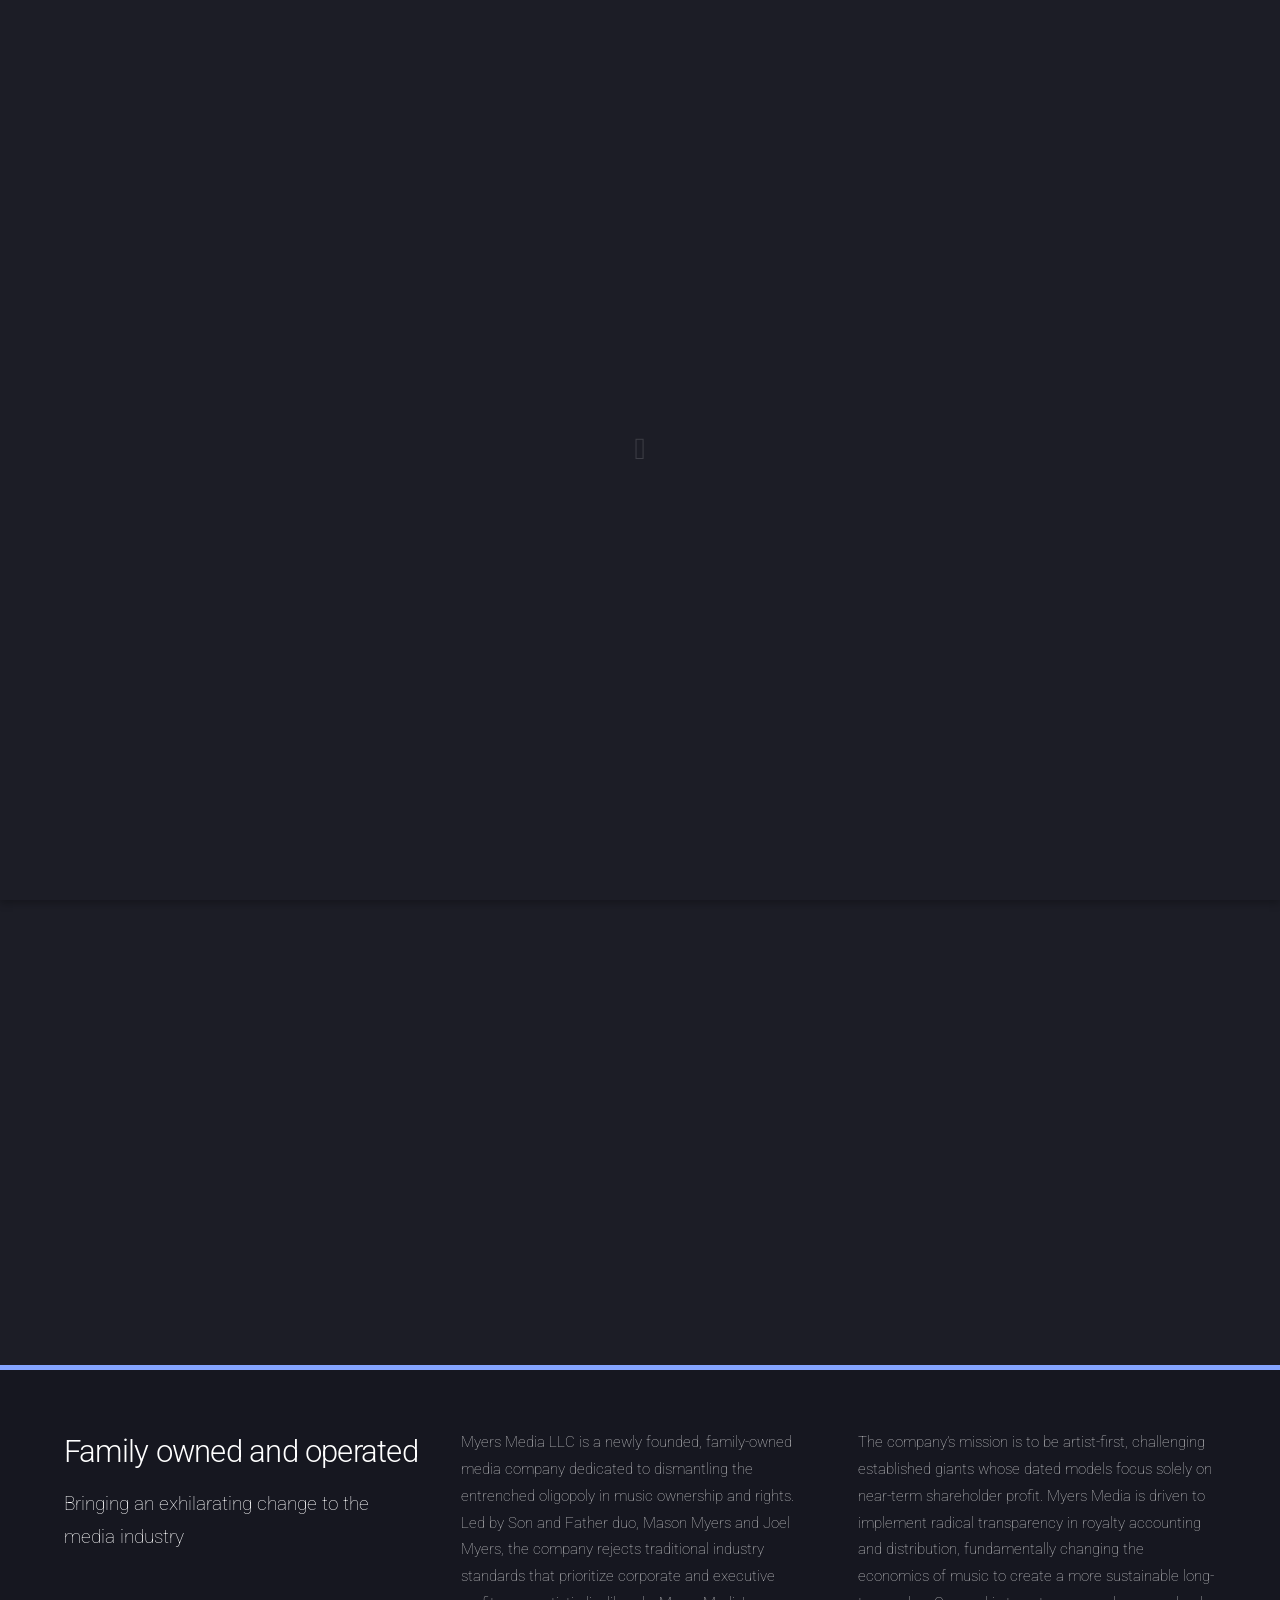
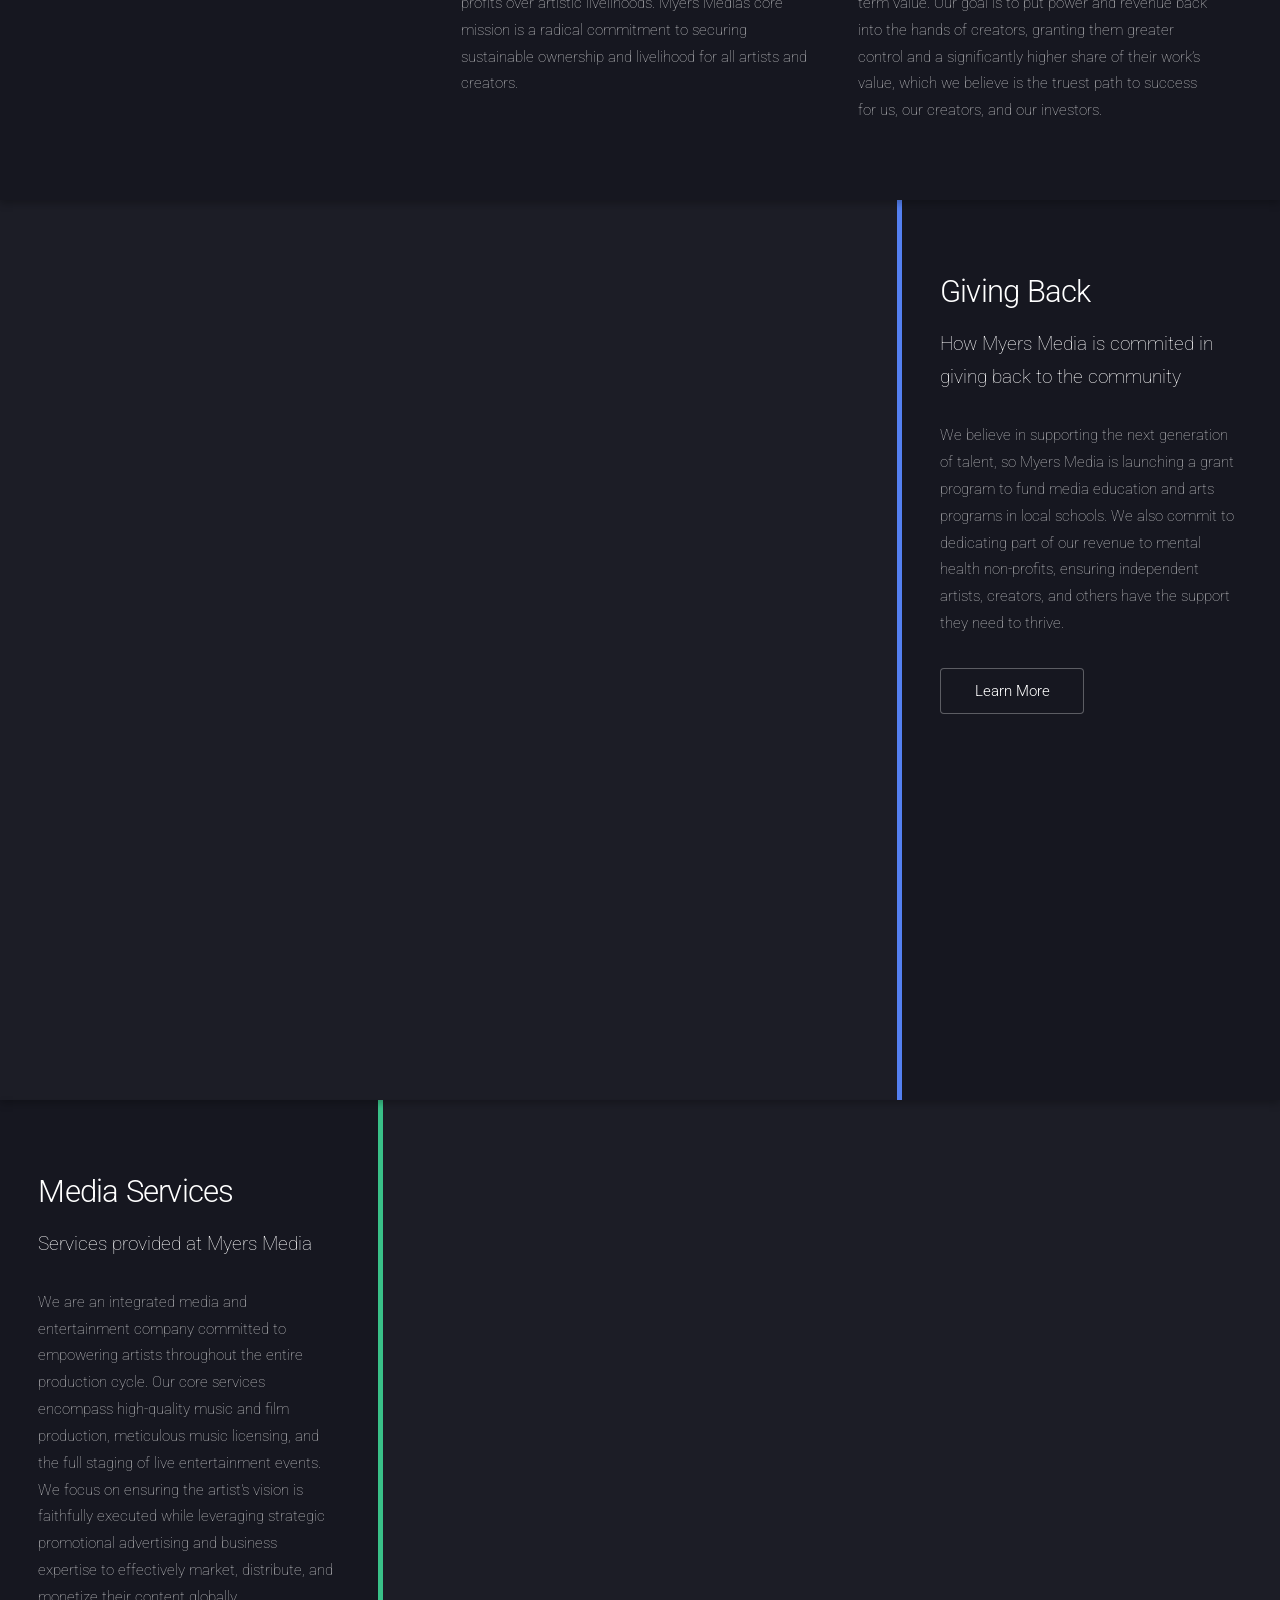
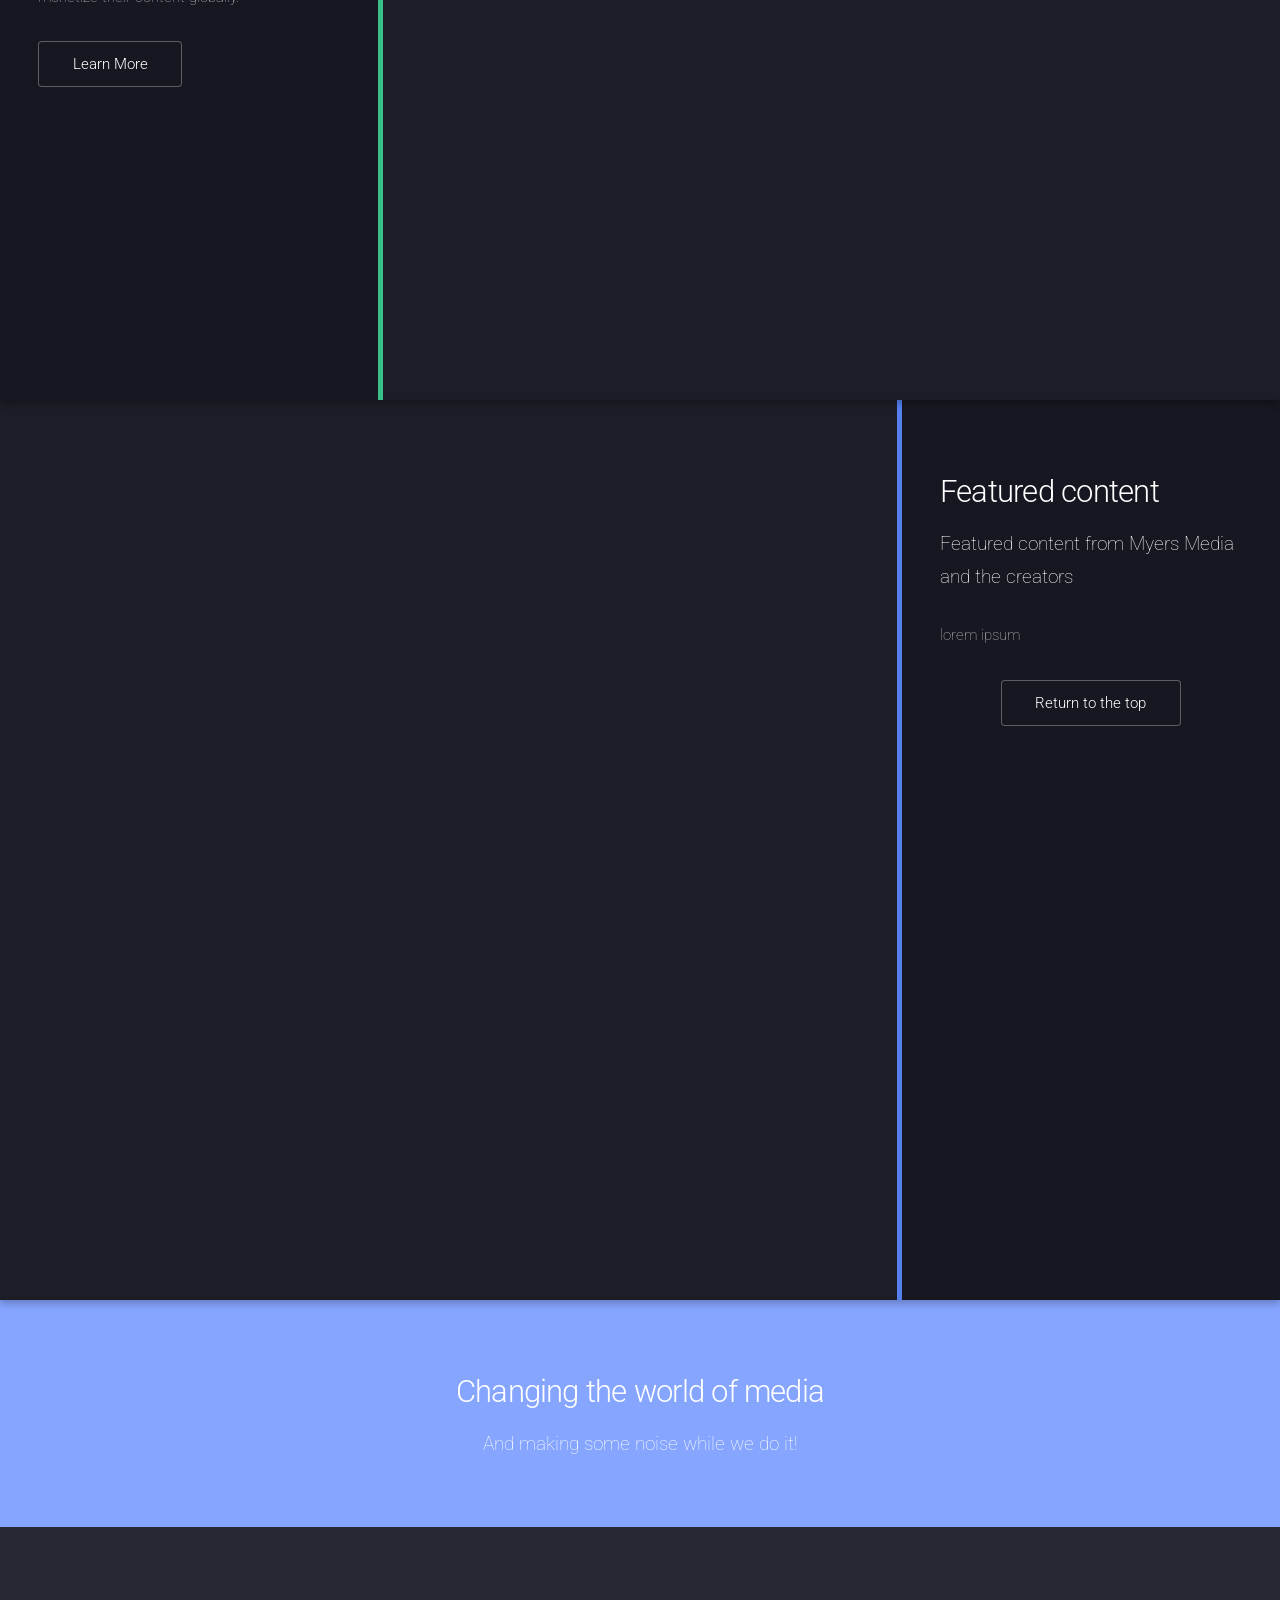
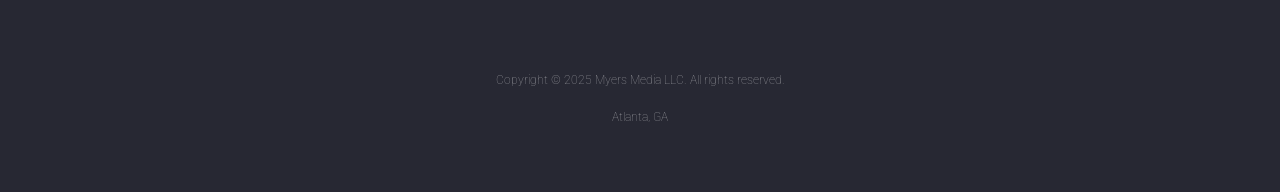
==== index.html @ 00cdf70d "Update index.html" ====
<!DOCTYPE HTML>
<html>
	<head>
		<title>Myers Media &trade;</title>
		<meta charset="utf-8" />
		<meta name="viewport" content="width=device-width, initial-scale=1, user-scalable=no" />
		<link rel="stylesheet" href="assets/css/main.css" />
		<noscript><link rel="stylesheet" href="assets/css/noscript.css" /></noscript>
	</head>
	<body class="is-preload landing">
		<div id="page-wrapper">

			<!-- Header -->
				<header id="header">
					<h1 id="logo"><a href="index.html">Myers Media LLC</a></h1>
					<nav id="nav">
						<ul>
							<li><a href="index.html">Home</a></li>
							<li>
								<a href="#">About</a>
								<ul>
									<li><a href="leadership.html">Leadership</a></li>
									<li><a href="giving-back.html">Giving Back</a></li>
								</ul>
							</li>
							<li><a href="services.html">Services</a></li>
							<li><a href="contact.html" class="button primary">Contact</a></li>
						</ul>
					</nav>
				</header>

			<!-- Banner -->
				<section id="banner">
					<div class="content">
						<header>
							<h2>Changing the world of media</h2>
							<p>And making some noise while we do it!</p>
						</header>
						<span class="image"><img src="images/pic01.jpg" alt="" /></span>
					</div>
					<a href="#one" class="goto-next scrolly">Next</a>
				</section>

			<!-- One -->
				<section id="one" class="spotlight style1 bottom">
					<span class="image fit main"><img src="images/pic02.jpg" alt="" /></span>
					<div class="content">
						<div class="container">
							<div class="row">
								<div class="col-4 col-12-medium">
									<header>
										<h2>Family owned and operated</h2>
										<p>Bringing an exhilarating change to the media industry</p>
									</header>
								</div>
								<div class="col-4 col-12-medium">
									<p>Myers Media LLC is a newly founded, family-owned media 
									company dedicated to dismantling the entrenched oligopoly 
									in music ownership and rights. Led by Son and Father duo, 
									Mason Myers and Joel Myers, the company rejects traditional 
									industry standards that prioritize corporate and executive 
									profits over artistic livelihoods. Myers Media's core mission 
									is a radical commitment to securing sustainable ownership and 
									livelihood for all artists and creators.</p>
								</div>
								<div class="col-4 col-12-medium">
									<p>The company’s mission is to be artist-first, challenging 
									established giants whose dated models focus solely on near-term 
									shareholder profit. Myers Media is driven to implement radical 
									transparency in royalty accounting and distribution, fundamentally 
									changing the economics of music to create a more sustainable long-term 
									value. Our goal is to put power and revenue back into the hands of 
									creators, granting them greater control and a significantly higher 
									share of their work’s value, which we believe is the truest path to 
									success for us, our creators, and our investors.</p>
								</div>
							</div>
						</div>
					</div>
					<a href="#two" class="goto-next scrolly">Next</a>
				</section>

			<!-- Two -->
				<section id="two" class="spotlight style2 right">
					<span class="image fit main"><img src="images/pic03.jpg" alt="" /></span>
					<div class="content">
						<header>
							<h2>Giving Back</h2>
							<p>How Myers Media is commited in giving back to the community</p>
						</header>
						<p>We believe in supporting the next generation of talent, so Myers Media is launching a grant program to fund media education and arts programs in local schools. We also commit to dedicating part of our revenue to mental health non-profits, ensuring independent artists, creators, and others have the support they need to thrive.</p>
						<ul class="actions">
							<li><a href="#" class="button">Learn More</a></li>
						</ul>
					</div>
					<a href="#three" class="goto-next scrolly">Next</a>
				</section>

			<!-- Three -->
				<section id="three" class="spotlight style3 left">
					<span class="image fit main bottom"><img src="images/pic04.jpg" alt="" /></span>
					<div class="content">
						<header>
							<h2>Media Services</h2>
							<p>Services provided at Myers Media</p>
						</header>
						<p>We are an integrated media and entertainment company committed to empowering artists throughout the entire production cycle. Our core services encompass high-quality music and film production, meticulous music licensing, and the full staging of live entertainment events. We focus on ensuring the artist's vision is faithfully executed while leveraging strategic promotional advertising and business expertise to effectively market, distribute, and monetize their content globally.</p>
						<ul class="actions">
							<li><a href="#" class="button">Learn More</a></li>
						</ul>
					</div>
					<a href="#four" class="goto-next scrolly">Next</a>
				</section>

			<!-- Four -->
				<section id="four" class="spotlight style2 right">
					<span class="image fit main"><img src="images/pic03.jpg" alt="" /></span>
					<div class="content">
						<header>
							<h2>Featured content</h2>
							<p>Featured content from Myers Media and the creators</p>
						</header>
						<p>lorem ipsum</p>
						<ul class="actions special">
							<li><a href="#" class="button">Return to the top</a></li>
						</ul>
					</div>
				</section>
			
			<!-- Five -->
				<section id="five" class="wrapper style2 special fade">
					<div class="container">
						<header>
							<h2>Changing the world of media</h2>
							<p>And making some noise while we do it!</p>
						</header>
					</div>
				</section>

			<!-- Footer -->
				<footer id="footer">
					<ul class="icons">
						<li><a href="#" class="icon brands alt fa-twitter"><span class="label">Twitter</span></a></li>
						<li><a href="#" class="icon brands alt fa-facebook-f"><span class="label">Facebook</span></a></li>
						<li><a href="#" class="icon brands alt fa-linkedin-in"><span class="label">LinkedIn</span></a></li>
						<li><a href="#" class="icon brands alt fa-instagram"><span class="label">Instagram</span></a></li>
					</ul>
					<ul class="copyright">
						<li>Copyright &copy; 2025 Myers Media LLC. All rights reserved.</li>
					</ul>
					<ul class="copyright">
						<li>Atlanta, GA</a></li>
					</ul>
				</footer>

		</div>

		<!-- Scripts -->
			<script src="assets/js/jquery.min.js"></script>
			<script src="assets/js/jquery.scrolly.min.js"></script>
			<script src="assets/js/jquery.dropotron.min.js"></script>
			<script src="assets/js/jquery.scrollex.min.js"></script>
			<script src="assets/js/browser.min.js"></script>
			<script src="assets/js/breakpoints.min.js"></script>
			<script src="assets/js/util.js"></script>
			<script src="assets/js/main.js"></script>

	</body>

</html>
---- assets/css/main.css ----
@import url("fontawesome-all.min.css");
@import url("https://fonts.googleapis.com/css?family=Roboto:100,300,100italic,300italic");

html, body, div, span, applet, object,
iframe, h1, h2, h3, h4, h5, h6, p, blockquote,
pre, a, abbr, acronym, address, big, cite,
code, del, dfn, em, img, ins, kbd, q, s, samp,
small, strike, strong, sub, sup, tt, var, b,
u, i, center, dl, dt, dd, ol, ul, li, fieldset,
form, label, legend, table, caption, tbody,
tfoot, thead, tr, th, td, article, aside,
canvas, details, embed, figure, figcaption,
footer, header, hgroup, menu, nav, output, ruby,
section, summary, time, mark, audio, video {
	margin: 0;
	padding: 0;
	border: 0;
	font-size: 100%;
	font: inherit;
	vertical-align: baseline;}

article, aside, details, figcaption, figure,
footer, header, hgroup, menu, nav, section {
	display: block;}

body {
	line-height: 1;
}

ol, ul {
	list-style: none;
}

blockquote, q {
	quotes: none;
}

	blockquote:before, blockquote:after, q:before, q:after {
		content: '';
		content: none;
	}

table {
	border-collapse: collapse;
	border-spacing: 0;
}

body {
	-webkit-text-size-adjust: none;
}

mark {
	background-color: transparent;
	color: inherit;
}

input::-moz-focus-inner {
	border: 0;
	padding: 0;
}

input, select, textarea {
	-moz-appearance: none;
	-webkit-appearance: none;
	-ms-appearance: none;
	appearance: none;
}

/* Basic */

	html {
		box-sizing: border-box;
	}

	*, *:before, *:after {
		box-sizing: inherit;
	}

	html, body {
		background: #1c1d26;
	}

	body.is-preload *, body.is-preload *:before, body.is-preload *:after {
		-moz-animation: none !important;
		-webkit-animation: none !important;
		-ms-animation: none !important;
		animation: none !important;
		-moz-transition: none !important;
		-webkit-transition: none !important;
		-ms-transition: none !important;
		transition: none !important;
	}

	body, input, select, textarea {
		color: rgba(255, 255, 255, 0.75);
		font-family: "Roboto", Helvetica, sans-serif;
		font-size: 15pt;
		font-weight: 100;
		line-height: 1.75em;
	}

	a {
		-moz-transition: border-color 0.2s ease-in-out, color 0.2s ease-in-out;
		-webkit-transition: border-color 0.2s ease-in-out, color 0.2s ease-in-out;
		-ms-transition: border-color 0.2s ease-in-out, color 0.2s ease-in-out;
		transition: border-color 0.2s ease-in-out, color 0.2s ease-in-out;
		border-bottom: dotted 1px;
		color: #85A5FF;
		text-decoration: none;
	}

		a:hover {
			color: #85A5FF !important;
			border-bottom-color: transparent;
		}

	strong, b {
		color: #ffffff;
		font-weight: 300;
	}

	em, i {
		font-style: italic;
	}

	p {
		margin: 0 0 2em 0;
	}

	h1, h2, h3, h4, h5, h6 {
		color: #ffffff;
		font-weight: 300;
		line-height: 1em;
		margin: 0 0 1em 0;
	}

		h1 a, h2 a, h3 a, h4 a, h5 a, h6 a {
			color: inherit;
			border: 0;
		}

	h2 {
		font-size: 2em;
		line-height: 1.5em;
		letter-spacing: -0.025em;
	}

	h3 {
		font-size: 1.35em;
		line-height: 1.5em;
	}

	h4 {
		font-size: 1.1em;
		line-height: 1.5em;
	}

	h5 {
		font-size: 0.9em;
		line-height: 1.5em;
	}

	h6 {
		font-size: 0.7em;
		line-height: 1.5em;
	}

	sub {
		font-size: 0.8em;
		position: relative;
		top: 0.5em;
	}

	sup {
		font-size: 0.8em;
		position: relative;
		top: -0.5em;
	}

	hr {
		border: 0;
		border-bottom: solid 1px rgba(255, 255, 255, 0.3);
		margin: 3em 0;
	}

		hr.major {
			margin: 4em 0;
		}

	blockquote {
		border-left: solid 4px rgba(255, 255, 255, 0.3);
		font-style: italic;
		margin: 0 0 2em 0;
		padding: 0.5em 0 0.5em 2em;
	}

	code {
		background: rgba(255, 255, 255, 0.075);
		border-radius: 4px;
		font-family: "Courier New", monospace;
		font-size: 0.9em;
		margin: 0 0.25em;
		padding: 0.25em 0.65em;
	}

	pre {
		-webkit-overflow-scrolling: touch;
		font-family: "Courier New", monospace;
		font-size: 0.9em;
		margin: 0 0 2em 0;
	}

		pre code {
			display: block;
			line-height: 1.75em;
			padding: 1em 1.5em;
			overflow-x: auto;
		}

	.align-left {
		text-align: left;
	}

	.align-center {
		text-align: center;
	}

	.align-right {
		text-align: right;
	}

/* Loader */

	@-moz-keyframes spinner-show {
		0% {
			opacity: 0;
		}

		100% {
			opacity: 1;
		}
	}

	@-webkit-keyframes spinner-show {
		0% {
			opacity: 0;
		}

		100% {
			opacity: 1;
		}
	}

	@-ms-keyframes spinner-show {
		0% {
			opacity: 0;
		}

		100% {
			opacity: 1;
		}
	}

	@keyframes spinner-show {
		0% {
			opacity: 0;
		}

		100% {
			opacity: 1;
		}
	}

	@-moz-keyframes spinner-hide {
		0% {
			color: rgba(255, 255, 255, 0.15);
			z-index: 100001;
			-moz-transform: scale(1) rotate(0deg);
			-webkit-transform: scale(1) rotate(0deg);
			-ms-transform: scale(1) rotate(0deg);
			transform: scale(1) rotate(0deg);
		}

		99% {
			color: #1c1d26;
			z-index: 100001;
			-moz-transform: scale(0.5) rotate(360deg);
			-webkit-transform: scale(0.5) rotate(360deg);
			-ms-transform: scale(0.5) rotate(360deg);
			transform: scale(0.5) rotate(360deg);
		}

		100% {
			color: #1c1d26;
			z-index: -1;
			-moz-transform: scale(0.5) rotate(360deg);
			-webkit-transform: scale(0.5) rotate(360deg);
			-ms-transform: scale(0.5) rotate(360deg);
			transform: scale(0.5) rotate(360deg);
		}
	}

	@-webkit-keyframes spinner-hide {
		0% {
			color: rgba(255, 255, 255, 0.15);
			z-index: 100001;
			-moz-transform: scale(1) rotate(0deg);
			-webkit-transform: scale(1) rotate(0deg);
			-ms-transform: scale(1) rotate(0deg);
			transform: scale(1) rotate(0deg);
		}

		99% {
			color: #1c1d26;
			z-index: 100001;
			-moz-transform: scale(0.5) rotate(360deg);
			-webkit-transform: scale(0.5) rotate(360deg);
			-ms-transform: scale(0.5) rotate(360deg);
			transform: scale(0.5) rotate(360deg);
		}

		100% {
			color: #1c1d26;
			z-index: -1;
			-moz-transform: scale(0.5) rotate(360deg);
			-webkit-transform: scale(0.5) rotate(360deg);
			-ms-transform: scale(0.5) rotate(360deg);
			transform: scale(0.5) rotate(360deg);
		}
	}

	@-ms-keyframes spinner-hide {
		0% {
			color: rgba(255, 255, 255, 0.15);
			z-index: 100001;
			-moz-transform: scale(1) rotate(0deg);
			-webkit-transform: scale(1) rotate(0deg);
			-ms-transform: scale(1) rotate(0deg);
			transform: scale(1) rotate(0deg);
		}

		99% {
			color: #1c1d26;
			z-index: 100001;
			-moz-transform: scale(0.5) rotate(360deg);
			-webkit-transform: scale(0.5) rotate(360deg);
			-ms-transform: scale(0.5) rotate(360deg);
			transform: scale(0.5) rotate(360deg);
		}

		100% {
			color: #1c1d26;
			z-index: -1;
			-moz-transform: scale(0.5) rotate(360deg);
			-webkit-transform: scale(0.5) rotate(360deg);
			-ms-transform: scale(0.5) rotate(360deg);
			transform: scale(0.5) rotate(360deg);
		}
	}

	@keyframes spinner-hide {
		0% {
			color: rgba(255, 255, 255, 0.15);
			z-index: 100001;
			-moz-transform: scale(1) rotate(0deg);
			-webkit-transform: scale(1) rotate(0deg);
			-ms-transform: scale(1) rotate(0deg);
			transform: scale(1) rotate(0deg);
		}

		99% {
			color: #1c1d26;
			z-index: 100001;
			-moz-transform: scale(0.5) rotate(360deg);
			-webkit-transform: scale(0.5) rotate(360deg);
			-ms-transform: scale(0.5) rotate(360deg);
			transform: scale(0.5) rotate(360deg);
		}

		100% {
			color: #1c1d26;
			z-index: -1;
			-moz-transform: scale(0.5) rotate(360deg);
			-webkit-transform: scale(0.5) rotate(360deg);
			-ms-transform: scale(0.5) rotate(360deg);
			transform: scale(0.5) rotate(360deg);
		}
	}

	@-moz-keyframes spinner-rotate {
		0% {
			-moz-transform: scale(1) rotate(0deg);
			-webkit-transform: scale(1) rotate(0deg);
			-ms-transform: scale(1) rotate(0deg);
			transform: scale(1) rotate(0deg);
		}

		100% {
			-moz-transform: scale(1) rotate(360deg);
			-webkit-transform: scale(1) rotate(360deg);
			-ms-transform: scale(1) rotate(360deg);
			transform: scale(1) rotate(360deg);
		}
	}

	@-webkit-keyframes spinner-rotate {
		0% {
			-moz-transform: scale(1) rotate(0deg);
			-webkit-transform: scale(1) rotate(0deg);
			-ms-transform: scale(1) rotate(0deg);
			transform: scale(1) rotate(0deg);
		}

		100% {
			-moz-transform: scale(1) rotate(360deg);
			-webkit-transform: scale(1) rotate(360deg);
			-ms-transform: scale(1) rotate(360deg);
			transform: scale(1) rotate(360deg);
		}
	}

	@-ms-keyframes spinner-rotate {
		0% {
			-moz-transform: scale(1) rotate(0deg);
			-webkit-transform: scale(1) rotate(0deg);
			-ms-transform: scale(1) rotate(0deg);
			transform: scale(1) rotate(0deg);
		}

		100% {
			-moz-transform: scale(1) rotate(360deg);
			-webkit-transform: scale(1) rotate(360deg);
			-ms-transform: scale(1) rotate(360deg);
			transform: scale(1) rotate(360deg);
		}
	}

	@keyframes spinner-rotate {
		0% {
			-moz-transform: scale(1) rotate(0deg);
			-webkit-transform: scale(1) rotate(0deg);
			-ms-transform: scale(1) rotate(0deg);
			transform: scale(1) rotate(0deg);
		}

		100% {
			-moz-transform: scale(1) rotate(360deg);
			-webkit-transform: scale(1) rotate(360deg);
			-ms-transform: scale(1) rotate(360deg);
			transform: scale(1) rotate(360deg);
		}
	}

	@-moz-keyframes overlay-hide {
		0% {
			opacity: 1;
			z-index: 100000;
		}

		15% {
			opacity: 1;
			z-index: 100000;
		}

		99% {
			opacity: 0;
			z-index: 100000;
		}

		100% {
			opacity: 0;
			z-index: -1;
		}
	}

	@-webkit-keyframes overlay-hide {
		0% {
			opacity: 1;
			z-index: 100000;
		}

		15% {
			opacity: 1;
			z-index: 100000;
		}

		99% {
			opacity: 0;
			z-index: 100000;
		}

		100% {
			opacity: 0;
			z-index: -1;
		}
	}

	@-ms-keyframes overlay-hide {
		0% {
			opacity: 1;
			z-index: 100000;
		}

		15% {
			opacity: 1;
			z-index: 100000;
		}

		99% {
			opacity: 0;
			z-index: 100000;
		}

		100% {
			opacity: 0;
			z-index: -1;
		}
	}

	@keyframes overlay-hide {
		0% {
			opacity: 1;
			z-index: 100000;
		}

		15% {
			opacity: 1;
			z-index: 100000;
		}

		99% {
			opacity: 0;
			z-index: 100000;
		}

		100% {
			opacity: 0;
			z-index: -1;
		}
	}

	body.landing {
		text-decoration: none;
	}

		body.landing:before {
			-moz-osx-font-smoothing: grayscale;
			-webkit-font-smoothing: antialiased;
			display: inline-block;
			font-style: normal;
			font-variant: normal;
			text-rendering: auto;
			line-height: 1;
			text-transform: none !important;
			font-family: 'Font Awesome 5 Free';
			font-weight: 900;
		}

		body.landing:before {
			-moz-animation: spinner-show 1.5s 1 0.25s ease forwards, spinner-hide 0.25s ease-in-out forwards !important;
			-webkit-animation: spinner-show 1.5s 1 0.25s ease forwards, spinner-hide 0.25s ease-in-out forwards !important;
			-ms-animation: spinner-show 1.5s 1 0.25s ease forwards, spinner-hide 0.25s ease-in-out forwards !important;
			animation: spinner-show 1.5s 1 0.25s ease forwards, spinner-hide 0.25s ease-in-out forwards !important;
			-moz-transform-origin: 50% 50%;
			-webkit-transform-origin: 50% 50%;
			-ms-transform-origin: 50% 50%;
			transform-origin: 50% 50%;
			color: rgba(255, 255, 255, 0.15);
			content: '\f1ce';
			cursor: default;
			display: block;
			font-size: 2em;
			height: 2em;
			left: 50%;
			line-height: 2em;
			margin: -1em 0 0 -1em;
			opacity: 0;
			position: fixed;
			text-align: center;
			top: 50%;
			width: 2em;
			z-index: -1;
		}

		body.landing:after {
			-moz-animation: overlay-hide 1.5s ease-in forwards !important;
			-webkit-animation: overlay-hide 1.5s ease-in forwards !important;
			-ms-animation: overlay-hide 1.5s ease-in forwards !important;
			animation: overlay-hide 1.5s ease-in forwards !important;
			background: #1c1d26;
			content: '';
			display: block;
			height: 100%;
			left: 0;
			opacity: 0;
			position: fixed;
			top: 0;
			width: 100%;
			z-index: -1;
		}

		body.landing.is-preload:before {
			-moz-animation: spinner-show 1.5s 1 0.25s ease forwards, spinner-rotate 0.75s infinite linear !important;
			-webkit-animation: spinner-show 1.5s 1 0.25s ease forwards, spinner-rotate 0.75s infinite linear !important;
			-ms-animation: spinner-show 1.5s 1 0.25s ease forwards, spinner-rotate 0.75s infinite linear !important;
			animation: spinner-show 1.5s 1 0.25s ease forwards, spinner-rotate 0.75s infinite linear !important;
			z-index: 100001;
		}

		body.landing.is-preload:after {
			-moz-animation: none !important;
			-webkit-animation: none !important;
			-ms-animation: none !important;
			animation: none !important;
			opacity: 1;
			z-index: 100000;
		}

	@media (-webkit-min-device-pixel-ratio: 2) {

		body.landing:before {
			line-height: 2.025em;
		}

	}

/* Container */

	.container {
		margin: 0 auto;
		max-width: calc(100% - 4em);
		width: 70em;
	}

		.container.xsmall {
			width: 17.5em;
		}

		.container.small {
			width: 35em;
		}

		.container.medium {
			width: 52.5em;
		}

		.container.large {
			width: 87.5em;
		}

		.container.xlarge {
			width: 105em;
		}

		.container.max {
			width: 100%;
		}

		@media screen and (max-width: 1280px) {

			.container {
				width: 90%;
				max-width: 100%;
			}

		}

		@media screen and (max-width: 980px) {

			.container {
				width: 100% !important;
			}

		}

/* Row */

	.row {
		display: flex;
		flex-wrap: wrap;
		box-sizing: border-box;
		align-items: stretch;
	}

		.row > * {
			box-sizing: border-box;
		}

		.row.gtr-uniform > * > :last-child {
			margin-bottom: 0;
		}

		.row.aln-left {
			justify-content: flex-start;
		}

		.row.aln-center {
			justify-content: center;
		}

		.row.aln-right {
			justify-content: flex-end;
		}

		.row.aln-top {
			align-items: flex-start;
		}

		.row.aln-middle {
			align-items: center;
		}

		.row.aln-bottom {
			align-items: flex-end;
		}

		.row > .imp {
			order: -1;
		}

		.row > .col-1 {
			width: 8.33333%;
		}

		.row > .off-1 {
			margin-left: 8.33333%;
		}

		.row > .col-2 {
			width: 16.66667%;
		}

		.row > .off-2 {
			margin-left: 16.66667%;
		}

		.row > .col-3 {
			width: 25%;
		}

		.row > .off-3 {
			margin-left: 25%;
		}

		.row > .col-4 {
			width: 33.33333%;
		}

		.row > .off-4 {
			margin-left: 33.33333%;
		}

		.row > .col-5 {
			width: 41.66667%;
		}

		.row > .off-5 {
			margin-left: 41.66667%;
		}

		.row > .col-6 {
			width: 50%;
		}

		.row > .off-6 {
			margin-left: 50%;
		}

		.row > .col-7 {
			width: 58.33333%;
		}

		.row > .off-7 {
			margin-left: 58.33333%;
		}

		.row > .col-8 {
			width: 66.66667%;
		}

		.row > .off-8 {
			margin-left: 66.66667%;
		}

		.row > .col-9 {
			width: 75%;
		}

		.row > .off-9 {
			margin-left: 75%;
		}

		.row > .col-10 {
			width: 83.33333%;
		}

		.row > .off-10 {
			margin-left: 83.33333%;
		}

		.row > .col-11 {
			width: 91.66667%;
		}

		.row > .off-11 {
			margin-left: 91.66667%;
		}

		.row > .col-12 {
			width: 100%;
		}

		.row > .off-12 {
			margin-left: 100%;
		}

		.row.gtr-0 {
			margin-top: 0;
			margin-left: 0em;
		}

			.row.gtr-0 > * {
				padding: 0 0 0 0em;
			}

			.row.gtr-0.gtr-uniform {
				margin-top: 0em;
			}

				.row.gtr-0.gtr-uniform > * {
					padding-top: 0em;
				}

		.row.gtr-25 {
			margin-top: 0;
			margin-left: -0.625em;
		}

			.row.gtr-25 > * {
				padding: 0 0 0 0.625em;
			}

			.row.gtr-25.gtr-uniform {
				margin-top: -0.625em;
			}

				.row.gtr-25.gtr-uniform > * {
					padding-top: 0.625em;
				}

		.row.gtr-50 {
			margin-top: 0;
			margin-left: -1.25em;
		}

			.row.gtr-50 > * {
				padding: 0 0 0 1.25em;
			}

			.row.gtr-50.gtr-uniform {
				margin-top: -1.25em;
			}

				.row.gtr-50.gtr-uniform > * {
					padding-top: 1.25em;
				}

		.row {
			margin-top: 0;
			margin-left: -2.5em;
		}

			.row > * {
				padding: 0 0 0 2.5em;
			}

			.row.gtr-uniform {
				margin-top: -2.5em;
			}

				.row.gtr-uniform > * {
					padding-top: 2.5em;
				}

		.row.gtr-150 {
			margin-top: 0;
			margin-left: -3.75em;
		}

			.row.gtr-150 > * {
				padding: 0 0 0 3.75em;
			}

			.row.gtr-150.gtr-uniform {
				margin-top: -3.75em;
			}

				.row.gtr-150.gtr-uniform > * {
					padding-top: 3.75em;
				}

		.row.gtr-200 {
			margin-top: 0;
			margin-left: -5em;
		}

			.row.gtr-200 > * {
				padding: 0 0 0 5em;
			}

			.row.gtr-200.gtr-uniform {
				margin-top: -5em;
			}

				.row.gtr-200.gtr-uniform > * {
					padding-top: 5em;
				}

		@media screen and (max-width: 1680px) {

			.row {
				display: flex;
				flex-wrap: wrap;
				box-sizing: border-box;
				align-items: stretch;
			}

				.row > * {
					box-sizing: border-box;
				}

				.row.gtr-uniform > * > :last-child {
					margin-bottom: 0;
				}

				.row.aln-left {
					justify-content: flex-start;
				}

				.row.aln-center {
					justify-content: center;
				}

				.row.aln-right {
					justify-content: flex-end;
				}

				.row.aln-top {
					align-items: flex-start;
				}

				.row.aln-middle {
					align-items: center;
				}

				.row.aln-bottom {
					align-items: flex-end;
				}

				.row > .imp-xlarge {
					order: -1;
				}

				.row > .col-1-xlarge {
					width: 8.33333%;
				}

				.row > .off-1-xlarge {
					margin-left: 8.33333%;
				}

				.row > .col-2-xlarge {
					width: 16.66667%;
				}

				.row > .off-2-xlarge {
					margin-left: 16.66667%;
				}

				.row > .col-3-xlarge {
					width: 25%;
				}

				.row > .off-3-xlarge {
					margin-left: 25%;
				}

				.row > .col-4-xlarge {
					width: 33.33333%;
				}

				.row > .off-4-xlarge {
					margin-left: 33.33333%;
				}

				.row > .col-5-xlarge {
					width: 41.66667%;
				}

				.row > .off-5-xlarge {
					margin-left: 41.66667%;
				}

				.row > .col-6-xlarge {
					width: 50%;
				}

				.row > .off-6-xlarge {
					margin-left: 50%;
				}

				.row > .col-7-xlarge {
					width: 58.33333%;
				}

				.row > .off-7-xlarge {
					margin-left: 58.33333%;
				}

				.row > .col-8-xlarge {
					width: 66.66667%;
				}

				.row > .off-8-xlarge {
					margin-left: 66.66667%;
				}

				.row > .col-9-xlarge {
					width: 75%;
				}

				.row > .off-9-xlarge {
					margin-left: 75%;
				}

				.row > .col-10-xlarge {
					width: 83.33333%;
				}

				.row > .off-10-xlarge {
					margin-left: 83.33333%;
				}

				.row > .col-11-xlarge {
					width: 91.66667%;
				}

				.row > .off-11-xlarge {
					margin-left: 91.66667%;
				}

				.row > .col-12-xlarge {
					width: 100%;
				}

				.row > .off-12-xlarge {
					margin-left: 100%;
				}

				.row.gtr-0 {
					margin-top: 0;
					margin-left: 0em;
				}

					.row.gtr-0 > * {
						padding: 0 0 0 0em;
					}

					.row.gtr-0.gtr-uniform {
						margin-top: 0em;
					}

						.row.gtr-0.gtr-uniform > * {
							padding-top: 0em;
						}

				.row.gtr-25 {
					margin-top: 0;
					margin-left: -0.625em;
				}

					.row.gtr-25 > * {
						padding: 0 0 0 0.625em;
					}

					.row.gtr-25.gtr-uniform {
						margin-top: -0.625em;
					}

						.row.gtr-25.gtr-uniform > * {
							padding-top: 0.625em;
						}

				.row.gtr-50 {
					margin-top: 0;
					margin-left: -1.25em;
				}

					.row.gtr-50 > * {
						padding: 0 0 0 1.25em;
					}

					.row.gtr-50.gtr-uniform {
						margin-top: -1.25em;
					}

						.row.gtr-50.gtr-uniform > * {
							padding-top: 1.25em;
						}

				.row {
					margin-top: 0;
					margin-left: -2.5em;
				}

					.row > * {
						padding: 0 0 0 2.5em;
					}

					.row.gtr-uniform {
						margin-top: -2.5em;
					}

						.row.gtr-uniform > * {
							padding-top: 2.5em;
						}

				.row.gtr-150 {
					margin-top: 0;
					margin-left: -3.75em;
				}

					.row.gtr-150 > * {
						padding: 0 0 0 3.75em;
					}

					.row.gtr-150.gtr-uniform {
						margin-top: -3.75em;
					}

						.row.gtr-150.gtr-uniform > * {
							padding-top: 3.75em;
						}

				.row.gtr-200 {
					margin-top: 0;
					margin-left: -5em;
				}

					.row.gtr-200 > * {
						padding: 0 0 0 5em;
					}

					.row.gtr-200.gtr-uniform {
						margin-top: -5em;
					}

						.row.gtr-200.gtr-uniform > * {
							padding-top: 5em;
						}

		}

		@media screen and (max-width: 1280px) {

			.row {
				display: flex;
				flex-wrap: wrap;
				box-sizing: border-box;
				align-items: stretch;
			}

				.row > * {
					box-sizing: border-box;
				}

				.row.gtr-uniform > * > :last-child {
					margin-bottom: 0;
				}

				.row.aln-left {
					justify-content: flex-start;
				}

				.row.aln-center {
					justify-content: center;
				}

				.row.aln-right {
					justify-content: flex-end;
				}

				.row.aln-top {
					align-items: flex-start;
				}

				.row.aln-middle {
					align-items: center;
				}

				.row.aln-bottom {
					align-items: flex-end;
				}

				.row > .imp-large {
					order: -1;
				}

				.row > .col-1-large {
					width: 8.33333%;
				}

				.row > .off-1-large {
					margin-left: 8.33333%;
				}

				.row > .col-2-large {
					width: 16.66667%;
				}

				.row > .off-2-large {
					margin-left: 16.66667%;
				}

				.row > .col-3-large {
					width: 25%;
				}

				.row > .off-3-large {
					margin-left: 25%;
				}

				.row > .col-4-large {
					width: 33.33333%;
				}

				.row > .off-4-large {
					margin-left: 33.33333%;
				}

				.row > .col-5-large {
					width: 41.66667%;
				}

				.row > .off-5-large {
					margin-left: 41.66667%;
				}

				.row > .col-6-large {
					width: 50%;
				}

				.row > .off-6-large {
					margin-left: 50%;
				}

				.row > .col-7-large {
					width: 58.33333%;
				}

				.row > .off-7-large {
					margin-left: 58.33333%;
				}

				.row > .col-8-large {
					width: 66.66667%;
				}

				.row > .off-8-large {
					margin-left: 66.66667%;
				}

				.row > .col-9-large {
					width: 75%;
				}

				.row > .off-9-large {
					margin-left: 75%;
				}

				.row > .col-10-large {
					width: 83.33333%;
				}

				.row > .off-10-large {
					margin-left: 83.33333%;
				}

				.row > .col-11-large {
					width: 91.66667%;
				}

				.row > .off-11-large {
					margin-left: 91.66667%;
				}

				.row > .col-12-large {
					width: 100%;
				}

				.row > .off-12-large {
					margin-left: 100%;
				}

				.row.gtr-0 {
					margin-top: 0;
					margin-left: 0em;
				}

					.row.gtr-0 > * {
						padding: 0 0 0 0em;
					}

					.row.gtr-0.gtr-uniform {
						margin-top: 0em;
					}

						.row.gtr-0.gtr-uniform > * {
							padding-top: 0em;
						}

				.row.gtr-25 {
					margin-top: 0;
					margin-left: -0.625em;
				}

					.row.gtr-25 > * {
						padding: 0 0 0 0.625em;
					}

					.row.gtr-25.gtr-uniform {
						margin-top: -0.625em;
					}

						.row.gtr-25.gtr-uniform > * {
							padding-top: 0.625em;
						}

				.row.gtr-50 {
					margin-top: 0;
					margin-left: -1.25em;
				}

					.row.gtr-50 > * {
						padding: 0 0 0 1.25em;
					}

					.row.gtr-50.gtr-uniform {
						margin-top: -1.25em;
					}

						.row.gtr-50.gtr-uniform > * {
							padding-top: 1.25em;
						}

				.row {
					margin-top: 0;
					margin-left: -2.5em;
				}

					.row > * {
						padding: 0 0 0 2.5em;
					}

					.row.gtr-uniform {
						margin-top: -2.5em;
					}

						.row.gtr-uniform > * {
							padding-top: 2.5em;
						}

				.row.gtr-150 {
					margin-top: 0;
					margin-left: -3.75em;
				}

					.row.gtr-150 > * {
						padding: 0 0 0 3.75em;
					}

					.row.gtr-150.gtr-uniform {
						margin-top: -3.75em;
					}

						.row.gtr-150.gtr-uniform > * {
							padding-top: 3.75em;
						}

				.row.gtr-200 {
					margin-top: 0;
					margin-left: -5em;
				}

					.row.gtr-200 > * {
						padding: 0 0 0 5em;
					}

					.row.gtr-200.gtr-uniform {
						margin-top: -5em;
					}

						.row.gtr-200.gtr-uniform > * {
							padding-top: 5em;
						}

		}

		@media screen and (max-width: 980px) {

			.row {
				display: flex;
				flex-wrap: wrap;
				box-sizing: border-box;
				align-items: stretch;
			}

				.row > * {
					box-sizing: border-box;
				}

				.row.gtr-uniform > * > :last-child {
					margin-bottom: 0;
				}

				.row.aln-left {
					justify-content: flex-start;
				}

				.row.aln-center {
					justify-content: center;
				}

				.row.aln-right {
					justify-content: flex-end;
				}

				.row.aln-top {
					align-items: flex-start;
				}

				.row.aln-middle {
					align-items: center;
				}

				.row.aln-bottom {
					align-items: flex-end;
				}

				.row > .imp-medium {
					order: -1;
				}

				.row > .col-1-medium {
					width: 8.33333%;
				}

				.row > .off-1-medium {
					margin-left: 8.33333%;
				}

				.row > .col-2-medium {
					width: 16.66667%;
				}

				.row > .off-2-medium {
					margin-left: 16.66667%;
				}

				.row > .col-3-medium {
					width: 25%;
				}

				.row > .off-3-medium {
					margin-left: 25%;
				}

				.row > .col-4-medium {
					width: 33.33333%;
				}

				.row > .off-4-medium {
					margin-left: 33.33333%;
				}

				.row > .col-5-medium {
					width: 41.66667%;
				}

				.row > .off-5-medium {
					margin-left: 41.66667%;
				}

				.row > .col-6-medium {
					width: 50%;
				}

				.row > .off-6-medium {
					margin-left: 50%;
				}

				.row > .col-7-medium {
					width: 58.33333%;
				}

				.row > .off-7-medium {
					margin-left: 58.33333%;
				}

				.row > .col-8-medium {
					width: 66.66667%;
				}

				.row > .off-8-medium {
					margin-left: 66.66667%;
				}

				.row > .col-9-medium {
					width: 75%;
				}

				.row > .off-9-medium {
					margin-left: 75%;
				}

				.row > .col-10-medium {
					width: 83.33333%;
				}

				.row > .off-10-medium {
					margin-left: 83.33333%;
				}

				.row > .col-11-medium {
					width: 91.66667%;
				}

				.row > .off-11-medium {
					margin-left: 91.66667%;
				}

				.row > .col-12-medium {
					width: 100%;
				}

				.row > .off-12-medium {
					margin-left: 100%;
				}

				.row.gtr-0 {
					margin-top: 0;
					margin-left: 0em;
				}

					.row.gtr-0 > * {
						padding: 0 0 0 0em;
					}

					.row.gtr-0.gtr-uniform {
						margin-top: 0em;
					}

						.row.gtr-0.gtr-uniform > * {
							padding-top: 0em;
						}

				.row.gtr-25 {
					margin-top: 0;
					margin-left: -0.625em;
				}

					.row.gtr-25 > * {
						padding: 0 0 0 0.625em;
					}

					.row.gtr-25.gtr-uniform {
						margin-top: -0.625em;
					}

						.row.gtr-25.gtr-uniform > * {
							padding-top: 0.625em;
						}

				.row.gtr-50 {
					margin-top: 0;
					margin-left: -1.25em;
				}

					.row.gtr-50 > * {
						padding: 0 0 0 1.25em;
					}

					.row.gtr-50.gtr-uniform {
						margin-top: -1.25em;
					}

						.row.gtr-50.gtr-uniform > * {
							padding-top: 1.25em;
						}

				.row {
					margin-top: 0;
					margin-left: -2.5em;
				}

					.row > * {
						padding: 0 0 0 2.5em;
					}

					.row.gtr-uniform {
						margin-top: -2.5em;
					}

						.row.gtr-uniform > * {
							padding-top: 2.5em;
						}

				.row.gtr-150 {
					margin-top: 0;
					margin-left: -3.75em;
				}

					.row.gtr-150 > * {
						padding: 0 0 0 3.75em;
					}

					.row.gtr-150.gtr-uniform {
						margin-top: -3.75em;
					}

						.row.gtr-150.gtr-uniform > * {
							padding-top: 3.75em;
						}

				.row.gtr-200 {
					margin-top: 0;
					margin-left: -5em;
				}

					.row.gtr-200 > * {
						padding: 0 0 0 5em;
					}

					.row.gtr-200.gtr-uniform {
						margin-top: -5em;
					}

						.row.gtr-200.gtr-uniform > * {
							padding-top: 5em;
						}

		}

		@media screen and (max-width: 736px) {

			.row {
				display: flex;
				flex-wrap: wrap;
				box-sizing: border-box;
				align-items: stretch;
			}

				.row > * {
					box-sizing: border-box;
				}

				.row.gtr-uniform > * > :last-child {
					margin-bottom: 0;
				}

				.row.aln-left {
					justify-content: flex-start;
				}

				.row.aln-center {
					justify-content: center;
				}

				.row.aln-right {
					justify-content: flex-end;
				}

				.row.aln-top {
					align-items: flex-start;
				}

				.row.aln-middle {
					align-items: center;
				}

				.row.aln-bottom {
					align-items: flex-end;
				}

				.row > .imp-small {
					order: -1;
				}

				.row > .col-1-small {
					width: 8.33333%;
				}

				.row > .off-1-small {
					margin-left: 8.33333%;
				}

				.row > .col-2-small {
					width: 16.66667%;
				}

				.row > .off-2-small {
					margin-left: 16.66667%;
				}

				.row > .col-3-small {
					width: 25%;
				}

				.row > .off-3-small {
					margin-left: 25%;
				}

				.row > .col-4-small {
					width: 33.33333%;
				}

				.row > .off-4-small {
					margin-left: 33.33333%;
				}

				.row > .col-5-small {
					width: 41.66667%;
				}

				.row > .off-5-small {
					margin-left: 41.66667%;
				}

				.row > .col-6-small {
					width: 50%;
				}

				.row > .off-6-small {
					margin-left: 50%;
				}

				.row > .col-7-small {
					width: 58.33333%;
				}

				.row > .off-7-small {
					margin-left: 58.33333%;
				}

				.row > .col-8-small {
					width: 66.66667%;
				}

				.row > .off-8-small {
					margin-left: 66.66667%;
				}

				.row > .col-9-small {
					width: 75%;
				}

				.row > .off-9-small {
					margin-left: 75%;
				}

				.row > .col-10-small {
					width: 83.33333%;
				}

				.row > .off-10-small {
					margin-left: 83.33333%;
				}

				.row > .col-11-small {
					width: 91.66667%;
				}

				.row > .off-11-small {
					margin-left: 91.66667%;
				}

				.row > .col-12-small {
					width: 100%;
				}

				.row > .off-12-small {
					margin-left: 100%;
				}

				.row.gtr-0 {
					margin-top: 0;
					margin-left: 0em;
				}

					.row.gtr-0 > * {
						padding: 0 0 0 0em;
					}

					.row.gtr-0.gtr-uniform {
						margin-top: 0em;
					}

						.row.gtr-0.gtr-uniform > * {
							padding-top: 0em;
						}

				.row.gtr-25 {
					margin-top: 0;
					margin-left: -0.625em;
				}

					.row.gtr-25 > * {
						padding: 0 0 0 0.625em;
					}

					.row.gtr-25.gtr-uniform {
						margin-top: -0.625em;
					}

						.row.gtr-25.gtr-uniform > * {
							padding-top: 0.625em;
						}

				.row.gtr-50 {
					margin-top: 0;
					margin-left: -1.25em;
				}

					.row.gtr-50 > * {
						padding: 0 0 0 1.25em;
					}

					.row.gtr-50.gtr-uniform {
						margin-top: -1.25em;
					}

						.row.gtr-50.gtr-uniform > * {
							padding-top: 1.25em;
						}

				.row {
					margin-top: 0;
					margin-left: -2.5em;
				}

					.row > * {
						padding: 0 0 0 2.5em;
					}

					.row.gtr-uniform {
						margin-top: -2.5em;
					}

						.row.gtr-uniform > * {
							padding-top: 2.5em;
						}

				.row.gtr-150 {
					margin-top: 0;
					margin-left: -3.75em;
				}

					.row.gtr-150 > * {
						padding: 0 0 0 3.75em;
					}

					.row.gtr-150.gtr-uniform {
						margin-top: -3.75em;
					}

						.row.gtr-150.gtr-uniform > * {
							padding-top: 3.75em;
						}

				.row.gtr-200 {
					margin-top: 0;
					margin-left: -5em;
				}

					.row.gtr-200 > * {
						padding: 0 0 0 5em;
					}

					.row.gtr-200.gtr-uniform {
						margin-top: -5em;
					}

						.row.gtr-200.gtr-uniform > * {
							padding-top: 5em;
						}

		}

		@media screen and (max-width: 480px) {

			.row {
				display: flex;
				flex-wrap: wrap;
				box-sizing: border-box;
				align-items: stretch;
			}

				.row > * {
					box-sizing: border-box;
				}

				.row.gtr-uniform > * > :last-child {
					margin-bottom: 0;
				}

				.row.aln-left {
					justify-content: flex-start;
				}

				.row.aln-center {
					justify-content: center;
				}

				.row.aln-right {
					justify-content: flex-end;
				}

				.row.aln-top {
					align-items: flex-start;
				}

				.row.aln-middle {
					align-items: center;
				}

				.row.aln-bottom {
					align-items: flex-end;
				}

				.row > .imp-xsmall {
					order: -1;
				}

				.row > .col-1-xsmall {
					width: 8.33333%;
				}

				.row > .off-1-xsmall {
					margin-left: 8.33333%;
				}

				.row > .col-2-xsmall {
					width: 16.66667%;
				}

				.row > .off-2-xsmall {
					margin-left: 16.66667%;
				}

				.row > .col-3-xsmall {
					width: 25%;
				}

				.row > .off-3-xsmall {
					margin-left: 25%;
				}

				.row > .col-4-xsmall {
					width: 33.33333%;
				}

				.row > .off-4-xsmall {
					margin-left: 33.33333%;
				}

				.row > .col-5-xsmall {
					width: 41.66667%;
				}

				.row > .off-5-xsmall {
					margin-left: 41.66667%;
				}

				.row > .col-6-xsmall {
					width: 50%;
				}

				.row > .off-6-xsmall {
					margin-left: 50%;
				}

				.row > .col-7-xsmall {
					width: 58.33333%;
				}

				.row > .off-7-xsmall {
					margin-left: 58.33333%;
				}

				.row > .col-8-xsmall {
					width: 66.66667%;
				}

				.row > .off-8-xsmall {
					margin-left: 66.66667%;
				}

				.row > .col-9-xsmall {
					width: 75%;
				}

				.row > .off-9-xsmall {
					margin-left: 75%;
				}

				.row > .col-10-xsmall {
					width: 83.33333%;
				}

				.row > .off-10-xsmall {
					margin-left: 83.33333%;
				}

				.row > .col-11-xsmall {
					width: 91.66667%;
				}

				.row > .off-11-xsmall {
					margin-left: 91.66667%;
				}

				.row > .col-12-xsmall {
					width: 100%;
				}

				.row > .off-12-xsmall {
					margin-left: 100%;
				}

				.row.gtr-0 {
					margin-top: 0;
					margin-left: 0em;
				}

					.row.gtr-0 > * {
						padding: 0 0 0 0em;
					}

					.row.gtr-0.gtr-uniform {
						margin-top: 0em;
					}

						.row.gtr-0.gtr-uniform > * {
							padding-top: 0em;
						}

				.row.gtr-25 {
					margin-top: 0;
					margin-left: -0.625em;
				}

					.row.gtr-25 > * {
						padding: 0 0 0 0.625em;
					}

					.row.gtr-25.gtr-uniform {
						margin-top: -0.625em;
					}

						.row.gtr-25.gtr-uniform > * {
							padding-top: 0.625em;
						}

				.row.gtr-50 {
					margin-top: 0;
					margin-left: -1.25em;
				}

					.row.gtr-50 > * {
						padding: 0 0 0 1.25em;
					}

					.row.gtr-50.gtr-uniform {
						margin-top: -1.25em;
					}

						.row.gtr-50.gtr-uniform > * {
							padding-top: 1.25em;
						}

				.row {
					margin-top: 0;
					margin-left: -2.5em;
				}

					.row > * {
						padding: 0 0 0 2.5em;
					}

					.row.gtr-uniform {
						margin-top: -2.5em;
					}

						.row.gtr-uniform > * {
							padding-top: 2.5em;
						}

				.row.gtr-150 {
					margin-top: 0;
					margin-left: -3.75em;
				}

					.row.gtr-150 > * {
						padding: 0 0 0 3.75em;
					}

					.row.gtr-150.gtr-uniform {
						margin-top: -3.75em;
					}

						.row.gtr-150.gtr-uniform > * {
							padding-top: 3.75em;
						}

				.row.gtr-200 {
					margin-top: 0;
					margin-left: -5em;
				}

					.row.gtr-200 > * {
						padding: 0 0 0 5em;
					}

					.row.gtr-200.gtr-uniform {
						margin-top: -5em;
					}

						.row.gtr-200.gtr-uniform > * {
							padding-top: 5em;
						}

		}

/* Section/Article */

	section.special, article.special {
		text-align: center;
	}

	header p {
		color: #ffffff;
		position: relative;
		margin: 0 0 1.5em 0;
	}

	header h2 + p {
		font-size: 1.25em;
		margin-top: -1em;
		line-height: 1.75em;
	}

	header h3 + p {
		font-size: 1.1em;
		margin-top: -0.8em;
		line-height: 1.75em;
	}

	header h4 + p,
	header h5 + p,
	header h6 + p {
		font-size: 0.9em;
		margin-top: -0.6em;
		line-height: 1.5em;
	}

	header.major {
		margin: 0 0 4em 0;
		position: relative;
		text-align: center;
	}

		header.major:after {
			background: #85A5FF;
			content: '';
			display: inline-block;
			height: 0.2em;
			max-width: 20em;
			width: 75%;
		}

	footer.major {
		margin: 4em 0 0 0;
	}

/* Form */

	form {
		margin: 0 0 2em 0;
	}

		form.cta {
			max-width: 35em;
			margin-left: auto;
			margin-right: auto;
		}

	label {
		color: #ffffff;
		display: block;
		font-size: 0.9em;
		font-weight: 300;
		margin: 0 0 1em 0;
	}

	input[type="text"],
	input[type="password"],
	input[type="email"],
	select,
	textarea {
		-moz-appearance: none;
		-webkit-appearance: none;
		-ms-appearance: none;
		appearance: none;
		-moz-transition: border-color 0.2s ease-in-out;
		-webkit-transition: border-color 0.2s ease-in-out;
		-ms-transition: border-color 0.2s ease-in-out;
		transition: border-color 0.2s ease-in-out;
		background: transparent;
		border-radius: 4px;
		border: solid 1px rgba(255, 255, 255, 0.3);
		color: inherit;
		display: block;
		outline: 0;
		padding: 0 1em;
		text-decoration: none;
		width: 100%;
	}

		input[type="text"]:invalid,
		input[type="password"]:invalid,
		input[type="email"]:invalid,
		select:invalid,
		textarea:invalid {
			box-shadow: none;
		}

		input[type="text"]:focus,
		input[type="password"]:focus,
		input[type="email"]:focus,
		select:focus,
		textarea:focus {
			border-color: #85A5FF;
		}

	select {
		background-image: url("data:image/svg+xml;charset=utf8,%3Csvg xmlns='http://www.w3.org/2000/svg' width='40' height='40' preserveAspectRatio='none' viewBox='0 0 40 40'%3E%3Cpath d='M9.4,12.3l10.4,10.4l10.4-10.4c0.2-0.2,0.5-0.4,0.9-0.4c0.3,0,0.6,0.1,0.9,0.4l3.3,3.3c0.2,0.2,0.4,0.5,0.4,0.9 c0,0.4-0.1,0.6-0.4,0.9L20.7,31.9c-0.2,0.2-0.5,0.4-0.9,0.4c-0.3,0-0.6-0.1-0.9-0.4L4.3,17.3c-0.2-0.2-0.4-0.5-0.4-0.9 c0-0.4,0.1-0.6,0.4-0.9l3.3-3.3c0.2-0.2,0.5-0.4,0.9-0.4S9.1,12.1,9.4,12.3z' fill='rgba(255, 255, 255, 0.3)' /%3E%3C/svg%3E");
		background-size: 1.25rem;
		background-repeat: no-repeat;
		background-position: calc(100% - 1rem) center;
		height: 3em;
		padding-right: 3em;
		text-overflow: ellipsis;
	}

		select option {
			color: #ffffff;
			background: #1c1d26;
		}

		select:focus::-ms-value {
			background-color: transparent;
		}

		select::-ms-expand {
			display: none;
		}

	input[type="text"],
	input[type="password"],
	input[type="email"],
	select {
		height: 3em;
	}

	textarea {
		padding: 0.75em 1em;
	}

	input[type="checkbox"],
	input[type="radio"] {
		-moz-appearance: none;
		-webkit-appearance: none;
		-ms-appearance: none;
		appearance: none;
		display: block;
		float: left;
		margin-right: -2em;
		opacity: 0;
		width: 1em;
		z-index: -1;
	}

		input[type="checkbox"] + label,
		input[type="radio"] + label {
			text-decoration: none;
			color: rgba(255, 255, 255, 0.75);
			cursor: pointer;
			display: inline-block;
			font-size: 1em;
			font-weight: 100;
			padding-left: 2.55em;
			padding-right: 0.75em;
			position: relative;
		}

			input[type="checkbox"] + label:before,
			input[type="radio"] + label:before {
				-moz-osx-font-smoothing: grayscale;
				-webkit-font-smoothing: antialiased;
				display: inline-block;
				font-style: normal;
				font-variant: normal;
				text-rendering: auto;
				line-height: 1;
				text-transform: none !important;
				font-family: 'Font Awesome 5 Free';
				font-weight: 900;
			}

			input[type="checkbox"] + label:before,
			input[type="radio"] + label:before {
				border-radius: 4px;
				border: solid 1px rgba(255, 255, 255, 0.3);
				content: '';
				display: inline-block;
				font-size: 0.8em;
				height: 2.25em;
				left: 0;
				line-height: 2.25em;
				position: absolute;
				text-align: center;
				top: 0;
				width: 2.25em;
			}

		input[type="checkbox"]:checked + label:before,
		input[type="radio"]:checked + label:before {
			background: rgba(255, 255, 255, 0.25);
			color: #ffffff;
			content: '\f00c';
		}

		input[type="checkbox"]:focus + label:before,
		input[type="radio"]:focus + label:before {
			border-color: #85A5FF;
		}

	input[type="checkbox"] + label:before {
		border-radius: 4px;
	}

	input[type="radio"] + label:before {
		border-radius: 100%;
	}

	::-webkit-input-placeholder {
		color: rgba(255, 255, 255, 0.5) !important;
		opacity: 1.0;
	}

	:-moz-placeholder {
		color: rgba(255, 255, 255, 0.5) !important;
		opacity: 1.0;
	}

	::-moz-placeholder {
		color: rgba(255, 255, 255, 0.5) !important;
		opacity: 1.0;
	}

	:-ms-input-placeholder {
		color: rgba(255, 255, 255, 0.5) !important;
		opacity: 1.0;
	}

/* Box */

	.box {
		border-radius: 4px;
		border: solid 1px rgba(255, 255, 255, 0.3);
		margin-bottom: 2em;
		padding: 1.5em;
	}

		.box > :last-child,
		.box > :last-child > :last-child,
		.box > :last-child > :last-child > :last-child {
			margin-bottom: 0;
		}

		.box.alt {
			border: 0;
			border-radius: 0;
			padding: 0;
		}

/* Icon */

	.icon {
		text-decoration: none;
		border-bottom: none;
		position: relative;
	}

		.icon:before {
			-moz-osx-font-smoothing: grayscale;
			-webkit-font-smoothing: antialiased;
			display: inline-block;
			font-style: normal;
			font-variant: normal;
			text-rendering: auto;
			line-height: 1;
			text-transform: none !important;
			font-family: 'Font Awesome 5 Free';
			font-weight: 400;
		}

		.icon > .label {
			display: none;
		}

		.icon:before {
			line-height: inherit;
		}

		.icon.solid:before {
			font-weight: 900 !important;
		}

		.icon.brands:before {
			font-family: 'Font Awesome 5 Brands' !important;
		}

		.icon.alt {
			text-decoration: none;
		}

			.icon.alt:before {
				-moz-osx-font-smoothing: grayscale;
				-webkit-font-smoothing: antialiased;
				display: inline-block;
				font-style: normal;
				font-variant: normal;
				text-rendering: auto;
				line-height: 1;
				text-transform: none !important;
				font-family: 'Font Awesome 5 Free';
				font-weight: 400;
			}

			.icon.alt:before {
				color: #1c1d26 !important;
				text-shadow: 1px 0 0 #ffffff, -1px 0 0 #ffffff, 0 1px 0 #ffffff, 0 -1px 0 #ffffff;
			}

		.icon.major {
			background: #272833;
			border-radius: 100%;
			cursor: default;
			display: inline-block;
			height: 6em;
			line-height: 5.65em;
			margin: 0 0 2em 0;
			text-align: center;
			width: 6em;
		}

			.icon.major:before {
				font-size: 2.25em;
			}

			.icon.major.alt {
				text-decoration: none;
			}

				.icon.major.alt:before {
					-moz-osx-font-smoothing: grayscale;
					-webkit-font-smoothing: antialiased;
					display: inline-block;
					font-style: normal;
					font-variant: normal;
					text-rendering: auto;
					line-height: 1;
					text-transform: none !important;
					font-family: 'Font Awesome 5 Free';
					font-weight: 400;
				}

				.icon.major.alt:before {
					color: #272833 !important;
					text-shadow: 1px 0 0 #ffffff, -1px 0 0 #ffffff, 0 1px 0 #ffffff, 0 -1px 0 #ffffff;
				}

/* Image */

	.image {
		border-radius: 4px;
		border: 0;
		display: inline-block;
		position: relative;
		overflow: hidden;
	}

		.image:before {
			content: '';
			display: block;
			position: absolute;
			left: 0;
			top: 0;
			background-image: url("images/overlay.png");
			width: 100%;
			height: 100%;
			z-index: 1;
		}

		.image img {
			border-radius: 4px;
			display: block;
		}

		.image.left {
			float: left;
			margin: 0 1.5em 1em 0;
			top: 0.25em;
		}

		.image.right {
			float: right;
			margin: 0 0 1em 1.5em;
			top: 0.25em;
		}

		.image.left, .image.right {
			max-width: 40%;
		}

			.image.left img, .image.right img {
				width: 100%;
			}

		.image.fit {
			display: block;
			margin: 0 0 2em 0;
			width: 100%;
		}

			.image.fit img {
				width: 100%;
			}

/* List */

	ol {
		list-style: decimal;
		margin: 0 0 2em 0;
		padding-left: 1.25em;
	}

		ol li {
			padding-left: 0.25em;
		}

	ul {
		list-style: disc;
		margin: 0 0 2em 0;
		padding-left: 1em;
	}

		ul li {
			padding-left: 0.5em;
		}

		ul.alt {
			list-style: none;
			padding-left: 0;
		}

			ul.alt li {
				border-top: solid 1px rgba(255, 255, 255, 0.3);
				padding: 0.5em 0;
			}

				ul.alt li:first-child {
					border-top: 0;
					padding-top: 0;
				}

	dl {
		margin: 0 0 2em 0;
	}

/* Icons */

	ul.icons {
		cursor: default;
		list-style: none;
		padding-left: 0;
	}

		ul.icons li {
			display: inline-block;
			height: 2.5em;
			line-height: 2.5em;
			padding: 0 0.5em;
		}

			ul.icons li .icon {
				font-size: 0.8em;
			}

				ul.icons li .icon:before {
					font-size: 2em;
				}

/* Actions */

	ul.actions {
		display: -moz-flex;
		display: -webkit-flex;
		display: -ms-flex;
		display: flex;
		cursor: default;
		list-style: none;
		margin-left: -1em;
		padding-left: 0;
	}

		ul.actions li {
			padding: 0 0 0 1em;
			vertical-align: middle;
		}

		ul.actions.special {
			-moz-justify-content: center;
			-webkit-justify-content: center;
			-ms-justify-content: center;
			justify-content: center;
			width: 100%;
			margin-left: 0;
		}

			ul.actions.special li:first-child {
				padding-left: 0;
			}

		ul.actions.stacked {
			-moz-flex-direction: column;
			-webkit-flex-direction: column;
			-ms-flex-direction: column;
			flex-direction: column;
			margin-left: 0;
		}

			ul.actions.stacked li {
				padding: 1.3em 0 0 0;
			}

				ul.actions.stacked li:first-child {
					padding-top: 0;
				}

		ul.actions.fit {
			width: calc(100% + 1em);
		}

			ul.actions.fit li {
				-moz-flex-grow: 1;
				-webkit-flex-grow: 1;
				-ms-flex-grow: 1;
				flex-grow: 1;
				-moz-flex-shrink: 1;
				-webkit-flex-shrink: 1;
				-ms-flex-shrink: 1;
				flex-shrink: 1;
				width: 100%;
			}

				ul.actions.fit li > * {
					width: 100%;
				}

			ul.actions.fit.stacked {
				width: 100%;
			}

		@media screen and (max-width: 480px) {

			ul.actions:not(.fixed) {
				-moz-flex-direction: column;
				-webkit-flex-direction: column;
				-ms-flex-direction: column;
				flex-direction: column;
				margin-left: 0;
				width: 100% !important;
			}

				ul.actions:not(.fixed) li {
					-moz-flex-grow: 1;
					-webkit-flex-grow: 1;
					-ms-flex-grow: 1;
					flex-grow: 1;
					-moz-flex-shrink: 1;
					-webkit-flex-shrink: 1;
					-ms-flex-shrink: 1;
					flex-shrink: 1;
					padding: 1em 0 0 0;
					text-align: center;
					width: 100%;
				}

					ul.actions:not(.fixed) li > * {
						width: 100%;
					}

					ul.actions:not(.fixed) li:first-child {
						padding-top: 0;
					}

					ul.actions:not(.fixed) li input[type="submit"],
					ul.actions:not(.fixed) li input[type="reset"],
					ul.actions:not(.fixed) li input[type="button"],
					ul.actions:not(.fixed) li button,
					ul.actions:not(.fixed) li .button {
						width: 100%;
					}

						ul.actions:not(.fixed) li input[type="submit"].icon:before,
						ul.actions:not(.fixed) li input[type="reset"].icon:before,
						ul.actions:not(.fixed) li input[type="button"].icon:before,
						ul.actions:not(.fixed) li button.icon:before,
						ul.actions:not(.fixed) li .button.icon:before {
							margin-left: -0.5em;
						}

		}

/* Table */

	.table-wrapper {
		-webkit-overflow-scrolling: touch;
		overflow-x: auto;
	}

	table {
		margin: 0 0 2em 0;
		width: 100%;
	}

		table tbody tr {
			border: solid 1px rgba(255, 255, 255, 0.3);
			border-left: 0;
			border-right: 0;
		}

			table tbody tr:nth-child(2n + 1) {
				background-color: rgba(255, 255, 255, 0.075);
			}

		table td {
			padding: 0.75em 0.75em;
		}

		table th {
			color: #ffffff;
			font-size: 0.9em;
			font-weight: 300;
			padding: 0 0.75em 0.75em 0.75em;
			text-align: left;
		}

		table thead {
			border-bottom: solid 1px rgba(255, 255, 255, 0.3);
		}

		table tfoot {
			border-top: solid 1px rgba(255, 255, 255, 0.3);
		}

		table.alt {
			border-collapse: separate;
		}

			table.alt tbody tr td {
				border: solid 1px rgba(255, 255, 255, 0.3);
				border-left-width: 0;
				border-top-width: 0;
			}

				table.alt tbody tr td:first-child {
					border-left-width: 1px;
				}

			table.alt tbody tr:first-child td {
				border-top-width: 1px;
			}

			table.alt thead {
				border-bottom: 0;
			}

			table.alt tfoot {
				border-top: 0;
			}

/* Button */

	input[type="submit"],
	input[type="reset"],
	input[type="button"],
	.button {
		-moz-appearance: none;
		-webkit-appearance: none;
		-ms-appearance: none;
		appearance: none;
		-moz-transition: background-color 0.2s ease-in-out, color 0.2s ease-in-out, box-shadow 0.2s ease-in-out;
		-webkit-transition: background-color 0.2s ease-in-out, color 0.2s ease-in-out, box-shadow 0.2s ease-in-out;
		-ms-transition: background-color 0.2s ease-in-out, color 0.2s ease-in-out, box-shadow 0.2s ease-in-out;
		transition: background-color 0.2s ease-in-out, color 0.2s ease-in-out, box-shadow 0.2s ease-in-out;
		background-color: transparent;
		border-radius: 4px;
		border: 0;
		box-shadow: inset 0 0 0 1px rgba(255, 255, 255, 0.3);
		color: #FFFFFF !important;
		cursor: pointer;
		display: inline-block;
		font-weight: 300;
		height: 3em;
		line-height: 3em;
		padding: 0 2.25em;
		text-align: center;
		text-decoration: none;
		white-space: nowrap;
	}

		input[type="submit"]:hover, input[type="submit"]:active,
		input[type="reset"]:hover,
		input[type="reset"]:active,
		input[type="button"]:hover,
		input[type="button"]:active,
		.button:hover,
		.button:active {
			box-shadow: inset 0 0 0 1px #1E3A8A;
			color: #FFFFFF !important;
		}

		input[type="submit"]:active,
		input[type="reset"]:active,
		input[type="button"]:active,
		.button:active {
			background-color: rgba(30, 58, 138, 1);
		}

		input[type="submit"].icon:before,
		input[type="reset"].icon:before,
		input[type="button"].icon:before,
		.button.icon:before {
			margin-right: 0.5em;
		}

		input[type="submit"].fit,
		input[type="reset"].fit,
		input[type="button"].fit,
		.button.fit {
			width: 100%;
		}

		input[type="submit"].small,
		input[type="reset"].small,
		input[type="button"].small,
		.button.small {
			font-size: 0.8em;
		}

		input[type="submit"].large,
		input[type="reset"].large,
		input[type="button"].large,
		.button.large {
			font-size: 1.35em;
		}

		input[type="submit"].primary,
		input[type="reset"].primary,
		input[type="button"].primary,
		.button.primary {
			background-color: #1E3A8A;
			box-shadow: none;
			color: #FFFFFF !important;
		}

			input[type="submit"].primary:hover,
			input[type="reset"].primary:hover,
			input[type="button"].primary:hover,
			.button.primary:hover {
				background-color: #1E3A8A;
			}

			input[type="submit"].primary:active,
			input[type="reset"].primary:active,
			input[type="button"].primary:active,
			.button.primary:active {
				background-color: #1E3A8A;
			}

		input[type="submit"].disabled, input[type="submit"]:disabled,
		input[type="reset"].disabled,
		input[type="reset"]:disabled,
		input[type="button"].disabled,
		input[type="button"]:disabled,
		.button.disabled,
		.button:disabled {
			background-color: rgba(30, 58, 138, 1) !important;
			box-shadow: none !important;
			color: #ffffff !important;
			cursor: default;
			opacity: 0.25;
		}

/* Goto Next */

	.goto-next {
		border: 0;
		bottom: 0;
		display: block;
		height: 5em;
		left: 50%;
		margin: 0 0 0 -5em;
		overflow: hidden;
		position: absolute;
		text-indent: 10em;
		white-space: nowrap;
		width: 10em;
		z-index: 1;
	}

		.goto-next:before {
			background-image: url("images/arrow.svg");
			background-position: center center;
			background-repeat: no-repeat;
			background-size: contain;
			content: '';
			display: block;
			height: 1.5em;
			left: 50%;
			margin: -0.75em 0 0 -1em;
			position: absolute;
			top: 50%;
			width: 2em;
			z-index: 1;
		}

/* Spotlight */

	.spotlight {
		background-attachment: fixed;
		background-position: center center;
		background-size: cover;
		box-shadow: 0 0.25em 0.5em 0 rgba(0, 0, 0, 0.25);
		height: 100vh;
		overflow: hidden;
		position: relative;
	}

		.spotlight:nth-last-of-type(1) {
			z-index: 1;
		}

		.spotlight:nth-last-of-type(2) {
			z-index: 2;
		}

		.spotlight:nth-last-of-type(3) {
			z-index: 3;
		}

		.spotlight:nth-last-of-type(4) {
			z-index: 4;
		}

		.spotlight:nth-last-of-type(5) {
			z-index: 5;
		}

		.spotlight:nth-last-of-type(6) {
			z-index: 6;
		}

		.spotlight:nth-last-of-type(7) {
			z-index: 7;
		}

		.spotlight:nth-last-of-type(8) {
			z-index: 8;
		}

		.spotlight:nth-last-of-type(9) {
			z-index: 9;
		}

		.spotlight:nth-last-of-type(10) {
			z-index: 10;
		}

		.spotlight:nth-last-of-type(11) {
			z-index: 11;
		}

		.spotlight:nth-last-of-type(12) {
			z-index: 12;
		}

		.spotlight:nth-last-of-type(13) {
			z-index: 13;
		}

		.spotlight:nth-last-of-type(14) {
			z-index: 14;
		}

		.spotlight:nth-last-of-type(15) {
			z-index: 15;
		}

		.spotlight:nth-last-of-type(16) {
			z-index: 16;
		}

		.spotlight:nth-last-of-type(17) {
			z-index: 17;
		}

		.spotlight:nth-last-of-type(18) {
			z-index: 18;
		}

		.spotlight:nth-last-of-type(19) {
			z-index: 19;
		}

		.spotlight:nth-last-of-type(20) {
			z-index: 20;
		}

		.spotlight:before {
			background-image: url("images/overlay.png");
			content: '';
			display: block;
			height: 100%;
			left: 0;
			top: 0;
			width: 100%;
		}

		.spotlight .image.main {
			display: none;
		}

			.spotlight .image.main img {
				position: relative;
			}

		.spotlight .content {
			-moz-transform: translate(0,0);
			-webkit-transform: translate(0,0);
			-ms-transform: translate(0,0);
			transform: translate(0,0);
			-moz-transition: -moz-transform 1s ease, opacity 1s ease;
			-webkit-transition: -webkit-transform 1s ease, opacity 1s ease;
			-ms-transition: -ms-transform 1s ease, opacity 1s ease;
			transition: transform 1s ease, opacity 1s ease;
			background: rgba(23, 24, 32, 0.95);
			border-style: solid;
			opacity: 1;
			position: absolute;
		}

		.spotlight .goto-next {
			-moz-transform: translate(0,0);
			-webkit-transform: translate(0,0);
			-ms-transform: translate(0,0);
			transform: translate(0,0);
			-moz-transition: -moz-transform 0.75s ease, opacity 1s ease-in;
			-webkit-transition: -webkit-transform 0.75s ease, opacity 1s ease-in;
			-ms-transition: -ms-transform 0.75s ease, opacity 1s ease-in;
			transition: transform 0.75s ease, opacity 1s ease-in;
			-moz-transition-delay: 0.5s;
			-webkit-transition-delay: 0.5s;
			-ms-transition-delay: 0.5s;
			transition-delay: 0.5s;
			opacity: 1;
		}

		.spotlight.top .content, .spotlight.bottom .content {
			left: 0;
			padding: 5.1em 0 3.1em 0;
			width: 100%;
		}

		.spotlight.top .content {
			border-bottom-width: 0.35em;
			top: 0;
		}

		.spotlight.bottom .content {
			border-top-width: 0.35em;
			bottom: 0;
		}

		.spotlight.left .content, .spotlight.right .content {
			height: 101%;
			padding: 6em 3em;
			top: 0;
			width: 28em;
		}

		.spotlight.left .content {
			border-right-width: 0.35em;
			left: 0;
		}

		.spotlight.right .content {
			border-left-width: 0.35em;
			right: 0;
		}

		.spotlight.style1 .content {
			border-color: #85A5FF;
		}

		.spotlight.style2 .content {
			border-color: #5480f1;
		}

		.spotlight.style3 .content {
			border-color: #39c088;
		}

		.spotlight.inactive .content {
			opacity: 0;
		}

		.spotlight.inactive .goto-next {
			-moz-transform: translate(0,1.5em);
			-webkit-transform: translate(0,1.5em);
			-ms-transform: translate(0,1.5em);
			transform: translate(0,1.5em);
			opacity: 0;
		}

		.spotlight.inactive.top .content {
			-moz-transform: translate(0,-5em);
			-webkit-transform: translate(0,-5em);
			-ms-transform: translate(0,-5em);
			transform: translate(0,-5em);
		}

		.spotlight.inactive.bottom .content {
			-moz-transform: translate(0,5em);
			-webkit-transform: translate(0,5em);
			-ms-transform: translate(0,5em);
			transform: translate(0,5em);
		}

		.spotlight.inactive.left .content {
			-moz-transform: translate(-5em,0);
			-webkit-transform: translate(-5em,0);
			-ms-transform: translate(-5em,0);
			transform: translate(-5em,0);
		}

		.spotlight.inactive.right .content {
			-moz-transform: translate(5em,0);
			-webkit-transform: translate(5em,0);
			-ms-transform: translate(5em,0);
			transform: translate(5em,0);
		}

	body.is-touch .spotlight {
		background-attachment: scroll;
	}

/* Wrapper */

	.wrapper {
		padding: 6em 0 4em 0;
	}

		.wrapper.style2 {
			background: #85A5FF;
		}

			.wrapper.style2 input[type="text"]:focus,
			.wrapper.style2 input[type="password"]:focus,
			.wrapper.style2 input[type="email"]:focus,
			.wrapper.style2 select:focus,
			.wrapper.style2 textarea:focus {
				border-color: rgba(255, 255, 255, 0.5);
			}

			.wrapper.style2 input[type="submit"]:hover, .wrapper.style2 input[type="submit"]:active,
			.wrapper.style2 input[type="reset"]:hover,
			.wrapper.style2 input[type="reset"]:active,
			.wrapper.style2 input[type="button"]:hover,
			.wrapper.style2 input[type="button"]:active,
			.wrapper.style2 .button:hover,
			.wrapper.style2 .button:active {
				background-color: rgba(255, 255, 255, 0.075) !important;
				box-shadow: inset 0 0 0 1px rgba(255, 255, 255, 0.5) !important;
				color: #ffffff !important;
			}

			.wrapper.style2 input[type="submit"]:active,
			.wrapper.style2 input[type="reset"]:active,
			.wrapper.style2 input[type="button"]:active,
			.wrapper.style2 .button:active {
				background-color: rgba(255, 255, 255, 0.25) !important;
			}

			.wrapper.style2 input[type="submit"].primary,
			.wrapper.style2 input[type="reset"].primary,
			.wrapper.style2 input[type="button"].primary,
			.wrapper.style2 .button.primary {
				background-color: #ffffff;
				color: #85A5FF !important;
			}

				.wrapper.style2 input[type="submit"].primary:hover, .wrapper.style2 input[type="submit"].primary:active,
				.wrapper.style2 input[type="reset"].primary:hover,
				.wrapper.style2 input[type="reset"].primary:active,
				.wrapper.style2 input[type="button"].primary:hover,
				.wrapper.style2 input[type="button"].primary:active,
				.wrapper.style2 .button.primary:hover,
				.wrapper.style2 .button.primary:active {
					background-color: rgba(255, 255, 255, 0.075) !important;
					box-shadow: inset 0 0 0 1px rgba(255, 255, 255, 0.5) !important;
					color: #ffffff !important;
				}

				.wrapper.style2 input[type="submit"].primary:active,
				.wrapper.style2 input[type="reset"].primary:active,
				.wrapper.style2 input[type="button"].primary:active,
				.wrapper.style2 .button.primary:active {
					background-color: rgba(255, 255, 255, 0.25) !important;
				}

		.wrapper.fade-down > .container {
			-moz-transform: translate(0,0);
			-webkit-transform: translate(0,0);
			-ms-transform: translate(0,0);
			transform: translate(0,0);
			-moz-transition: -moz-transform 1s ease, opacity 1s ease;
			-webkit-transition: -webkit-transform 1s ease, opacity 1s ease;
			-ms-transition: -ms-transform 1s ease, opacity 1s ease;
			transition: transform 1s ease, opacity 1s ease;
			opacity: 1;
		}

		.wrapper.fade-down.inactive > .container {
			-moz-transform: translate(0,-1em);
			-webkit-transform: translate(0,-1em);
			-ms-transform: translate(0,-1em);
			transform: translate(0,-1em);
			opacity: 0;
		}

		.wrapper.fade-up > .container {
			-moz-transform: translate(0,0);
			-webkit-transform: translate(0,0);
			-ms-transform: translate(0,0);
			transform: translate(0,0);
			-moz-transition: -moz-transform 1s ease, opacity 1s ease;
			-webkit-transition: -webkit-transform 1s ease, opacity 1s ease;
			-ms-transition: -ms-transform 1s ease, opacity 1s ease;
			transition: transform 1s ease, opacity 1s ease;
			opacity: 1;
		}

		.wrapper.fade-up.inactive > .container {
			-moz-transform: translate(0,1em);
			-webkit-transform: translate(0,1em);
			-ms-transform: translate(0,1em);
			transform: translate(0,1em);
			opacity: 0;
		}

		.wrapper.fade > .container {
			-moz-transition: opacity 1s ease;
			-webkit-transition: opacity 1s ease;
			-ms-transition: opacity 1s ease;
			transition: opacity 1s ease;
			opacity: 1;
		}

		.wrapper.fade.inactive > .container {
			opacity: 0;
		}

/* Dropotron */

	.dropotron {
		background: rgba(39, 40, 51, 0.965);
		border-radius: 4px;
		box-shadow: 0 0.075em 0.35em 0 rgba(0, 0, 0, 0.125);
		list-style: none;
		margin-top: calc(-0.25em + 1px);
		min-width: 12em;
		padding: 0.25em 0;
	}

		.dropotron > li {
			border-top: solid 1px rgba(255, 255, 255, 0.035);
			padding: 0;
		}

			.dropotron > li a, .dropotron > li span {
				border: 0;
				color: rgba(255, 255, 255, 0.75);
				display: block;
				padding: 0.1em 1em;
				text-decoration: none;
			}

			.dropotron > li:first-child {
				border-top: 0;
			}

			.dropotron > li.active > a, .dropotron > li.active > span {
				color: #85A5FF;
			}

		.dropotron.level-0 {
			font-size: 0.8em;
			margin-top: 1em;
		}

			.dropotron.level-0:before {
				-moz-transform: rotate(45deg);
				-webkit-transform: rotate(45deg);
				-ms-transform: rotate(45deg);
				transform: rotate(45deg);
				background: #272833;
				content: '';
				display: block;
				height: 1em;
				position: absolute;
				right: 1.5em;
				top: -0.5em;
				width: 1em;
			}

	body.landing .dropotron.level-0 {
		margin-top: 0;
	}

/* Header */

	#page-wrapper {
		padding-top: 3.5em;
	}

	#header {
		background: rgba(39, 40, 51, 0.965);
		box-shadow: 0 0 0.25em 0 rgba(0, 0, 0, 0.25);
		cursor: default;
		height: 3.5em;
		left: 0;
		line-height: 3.5em;
		position: fixed;
		top: 0;
		width: 100%;
		z-index: 100;
	}

		#header h1 {
			height: inherit;
			left: 1.25em;
			line-height: inherit;
			margin: 0;
			position: absolute;
			top: 0;
		}

		#header nav {
			position: absolute;
			right: 1em;
			top: 0;
		}

			#header nav ul {
				margin: 0;
			}

				#header nav ul li {
					display: inline-block;
					margin-left: 1em;
				}

					#header nav ul li a, #header nav ul li span {
						border: 0;
						color: inherit;
						display: inline-block;
						height: inherit;
						line-height: inherit;
						outline: 0;
					}

						#header nav ul li a.button, #header nav ul li span.button {
							height: 2em;
							line-height: 2em;
							padding: 0 1.25em;
						}

						#header nav ul li a:not(.button):before, #header nav ul li span:not(.button):before {
							margin-right: 0.5em;
						}

					#header nav ul li.active > a, #header nav ul li.active > span {
						color: #85A5FF;
					}

					#header nav ul li > ul {
						display: none;
					}

	body.landing #page-wrapper {
		padding-top: 0;
	}

	body.landing #header {
		background: transparent;
		box-shadow: none;
		position: absolute;
	}

/* Banner */

	#banner {
		background-attachment: fixed;
		background-color: #272833;
		background-image: url("../../images/banner.jpg");
		background-position: center center;
		background-size: cover;
		box-shadow: 0 0.25em 0.5em 0 rgba(0, 0, 0, 0.25);
		min-height: 100vh;
		position: relative;
		text-align: center;
		z-index: 21;
	}

		#banner:before {
			content: '';
			display: inline-block;
			height: 100vh;
			vertical-align: middle;
			width: 1%;
		}

		#banner:after {
			background-image: -moz-linear-gradient(top, rgba(23, 24, 32, 0.95), rgba(23, 24, 32, 0.95)), url("images/overlay.png");;
			background-image: -webkit-linear-gradient(top, rgba(23, 24, 32, 0.95), rgba(23, 24, 32, 0.95)), url("images/overlay.png");;
			background-image: -ms-linear-gradient(top, rgba(23, 24, 32, 0.95), rgba(23, 24, 32, 0.95)), url("images/overlay.png");;
			background-image: linear-gradient(top, rgba(23, 24, 32, 0.95), rgba(23, 24, 32, 0.95)), url("images/overlay.png");;
			content: '';
			display: block;
			height: 100%;
			left: 0;
			position: absolute;
			top: 0;
			width: 100%;
		}

		#banner .content {
			display: inline-block;
			margin-right: 1%;
			max-width: 95%;
			padding: 6em;
			position: relative;
			text-align: right;
			vertical-align: middle;
			z-index: 1;
		}

			#banner .content header {
				display: inline-block;
				vertical-align: middle;
			}

				#banner .content header h2 {
					font-size: 2.5em;
					margin: 0;
				}

				#banner .content header p {
					margin: 0.5em 0 0 0;
					top: 0;
				}

			#banner .content .image {
				border-radius: 100%;
				display: inline-block;
				height: 18em;
				margin-left: 3em;
				vertical-align: middle;
				width: 18em;
			}

				#banner .content .image img {
					border-radius: 100%;
					display: block;
					width: 100%;
				}

	body.is-touch #banner {
		background-attachment: scroll;
	}

/* Footer */

	#footer {
		background: #272833;
		padding: 6em 0;
		text-align: center;
	}

		#footer .icons .icon.alt {
			text-decoration: none;
		}

			#footer .icons .icon.alt:before {
				-moz-osx-font-smoothing: grayscale;
				-webkit-font-smoothing: antialiased;
				display: inline-block;
				font-style: normal;
				font-variant: normal;
				text-rendering: auto;
				line-height: 1;
				text-transform: none !important;
				font-family: 'Font Awesome 5 Free';
				font-weight: 400;
			}

			#footer .icons .icon.alt:before {
				color: #272833 !important;
				text-shadow: 1px 0 0 rgba(255, 255, 255, 0.5), -1px 0 0 rgba(255, 255, 255, 0.5), 0 1px 0 rgba(255, 255, 255, 0.5), 0 -1px 0 rgba(255, 255, 255, 0.5);
			}

		#footer .copyright {
			color: rgba(255, 255, 255, 0.5);
			font-size: 0.8em;
			line-height: 1em;
			margin: 2em 0 0 0;
			padding: 0;
			text-align: center;
		}

			#footer .copyright li {
				border-left: solid 1px rgba(255, 255, 255, 0.3);
				display: inline-block;
				list-style: none;
				margin-left: 1.5em;
				padding-left: 1.5em;
			}

				#footer .copyright li:first-child {
					border-left: 0;
					margin-left: 0;
					padding-left: 0;
				}

				#footer .copyright li a {
					color: inherit;
				}

/* XLarge */

	@media screen and (max-width: 1680px) {

		/* Basic */

			body, input, select, textarea {
				font-size: 13pt;
			}

	}

/* Large */

	@media screen and (max-width: 1280px) {

		/* Basic */

			body, input, select, textarea {
				font-size: 11.5pt;
			}

		/* Spotlight */

			.spotlight.top .content {
				padding: 3.825em 0 1.825em 0;
			}

			.spotlight.bottom .content {
				padding: 3.825em 0 2.95em 0;
			}

			.spotlight.left .content, .spotlight.right .content {
				padding: 4.5em 2.5em;
				width: 25em;
			}

		/* Wrapper */

			.wrapper {
				padding: 4.5em 0 2.5em 0;
			}

		/* Dropotron */

			.dropotron.level-0 {
				font-size: 1em;
			}

		/* Banner */

			#banner .content {
				padding: 4.5em;
			}

		/* Footer */

			#footer {
				padding: 4.5em 0;
			}

	}

/* Medium */

	@media screen and (max-width: 980px) {

		/* Basic */

			body, input, select, textarea {
				font-size: 12pt;
			}

		/* Spotlight */

			.spotlight {
				background-attachment: scroll;
				height: auto;
			}

				.spotlight .image.main {
					display: block;
					margin: 0;
					max-height: 40vh;
					overflow: hidden;
				}

				.spotlight .content {
					background-color: #1c1d26;
					border-width: 0 !important;
					border-top-width: 0.35em !important;
					bottom: auto !important;
					left: auto !important;
					padding: 4.5em 2.5em 2.5em 2.5em !important;
					position: relative;
					right: auto !important;
					text-align: center;
					top: auto !important;
					width: 100% !important;
				}

					.spotlight .content ul.actions {
						-moz-justify-content: center;
						-webkit-justify-content: center;
						-ms-justify-content: center;
						justify-content: center;
						width: 100%;
						margin-left: 0;
					}

						.spotlight .content ul.actions li:first-child {
							padding-left: 0;
						}

				.spotlight .goto-next {
					display: none;
				}

		/* Wrapper */

			.wrapper {
				padding: 4.5em 2.5em 2.5em 2.5em;
			}

		/* Banner */

			#banner {
				background-attachment: scroll;
			}

				#banner .goto-next {
					height: 7em;
				}

				#banner .content {
					padding: 9em 0;
					text-align: center;
				}

					#banner .content header {
						display: block;
						margin: 0 0 2em 0;
						text-align: center;
					}

					#banner .content .image {
						margin: 0;
					}

		/* Footer */

			#footer {
				padding: 4.5em 0;
			}

	}

/* Small */

	#navPanel, #titleBar {
		display: none;
	}

	@media screen and (max-width: 736px) {

		/* Basic */

			html, body {
				overflow-x: hidden;
			}

			body, input, select, textarea {
				font-size: 12pt;
			}

			h2 {
				font-size: 1.5em;
			}

			h3 {
				font-size: 1.2em;
			}

			h4 {
				font-size: 1em;
			}

		/* Section/Article */

			header p br {
				display: none;
			}

			header h2 + p {
				font-size: 1em;
			}

			header h3 + p {
				font-size: 1em;
			}

			header h4 + p,
			header h5 + p,
			header h6 + p {
				font-size: 0.9em;
			}

			header.major {
				margin: 0 0 2em 0;
			}

		/* Goto Next */

			.goto-next:before {
				height: 0.8em;
				margin: -0.4em 0 0 -0.6em;
				width: 1.2em;
			}

		/* Spotlight */

			.spotlight {
				box-shadow: 0 0.125em 0.5em 0 rgba(0, 0, 0, 0.25);
			}

				.spotlight .image.main {
					max-height: 60vh;
				}

				.spotlight .content {
					border-top-width: 0.2em !important;
					padding: 3.25em 1.5em 1.25em 1.5em !important;
				}

		/* Wrapper */

			.wrapper {
				padding: 3.25em 1.5em 1.25em 1.5em;
			}

		/* Header */

			#header {
				display: none;
			}

		/* Banner */

			#banner {
				box-shadow: 0 0.125em 0.5em 0 rgba(0, 0, 0, 0.25);
				min-height: calc(100vh - 44px);
			}

				#banner:before {
					height: calc(100vh - 44px);
				}

				#banner .content {
					padding: 4.0625em 1.5em 4.875em 1.5em;
				}

					#banner .content header h2 {
						font-size: 1.5em;
					}

					#banner .content .image {
						height: 9em;
						width: 9em;
					}

		/* Nav */

			#page-wrapper {
				-moz-backface-visibility: hidden;
				-webkit-backface-visibility: hidden;
				-ms-backface-visibility: hidden;
				backface-visibility: hidden;
				-moz-transition: -moz-transform 0.5s ease;
				-webkit-transition: -webkit-transform 0.5s ease;
				-ms-transition: -ms-transform 0.5s ease;
				transition: transform 0.5s ease;
				padding-bottom: 1px;
				padding-top: 44px !important;
			}

			#titleBar {
				-moz-backface-visibility: hidden;
				-webkit-backface-visibility: hidden;
				-ms-backface-visibility: hidden;
				backface-visibility: hidden;
				-moz-transition: -moz-transform 0.5s ease;
				-webkit-transition: -webkit-transform 0.5s ease;
				-ms-transition: -ms-transform 0.5s ease;
				transition: transform 0.5s ease;
				display: block;
				height: 44px;
				left: 0;
				position: fixed;
				top: 0;
				width: 100%;
				z-index: 10001;
				background: #272833;
				box-shadow: 0 0.125em 0.125em 0 rgba(0, 0, 0, 0.125);
			}

				#titleBar .title {
					color: #ffffff;
					display: block;
					font-weight: 300;
					height: 44px;
					line-height: 44px;
					text-align: center;
				}

					#titleBar .title a {
						color: inherit;
						border: 0;
					}

				#titleBar .toggle {
					text-decoration: none;
					height: 60px;
					left: 0;
					position: absolute;
					top: 0;
					width: 90px;
					outline: 0;
					border: 0;
				}

					#titleBar .toggle:before {
						-moz-osx-font-smoothing: grayscale;
						-webkit-font-smoothing: antialiased;
						display: inline-block;
						font-style: normal;
						font-variant: normal;
						text-rendering: auto;
						line-height: 1;
						text-transform: none !important;
						font-family: 'Font Awesome 5 Free';
						font-weight: 900;
					}

					#titleBar .toggle:before {
						background: #85A5FF;
						color: rgba(255, 255, 255, 0.5);
						content: '\f0c9';
						display: block;
						font-size: 18px;
						height: 44px;
						left: 0;
						line-height: 44px;
						position: absolute;
						text-align: center;
						top: 0;
						width: 54px;
					}

			#navPanel {
				-moz-backface-visibility: hidden;
				-webkit-backface-visibility: hidden;
				-ms-backface-visibility: hidden;
				backface-visibility: hidden;
				-moz-transform: translateX(-275px);
				-webkit-transform: translateX(-275px);
				-ms-transform: translateX(-275px);
				transform: translateX(-275px);
				-moz-transition: -moz-transform 0.5s ease;
				-webkit-transition: -webkit-transform 0.5s ease;
				-ms-transition: -ms-transform 0.5s ease;
				transition: transform 0.5s ease;
				display: block;
				height: 100%;
				left: 0;
				overflow-y: auto;
				position: fixed;
				top: 0;
				width: 275px;
				z-index: 10002;
				background: #181920;
				padding: 0.75em 1.25em;
			}

				#navPanel .link {
					border: 0;
					border-top: solid 1px rgba(255, 255, 255, 0.05);
					color: rgba(255, 255, 255, 0.75);
					display: block;
					height: 3em;
					line-height: 3em;
					text-decoration: none;
				}

					#navPanel .link:hover {
						color: inherit !important;
					}

					#navPanel .link:first-child {
						border-top: 0;
					}

					#navPanel .link.depth-0 {
						color: #ffffff;
						font-weight: 300;
					}

					#navPanel .link .indent-1 {
						display: inline-block;
						width: 1.25em;
					}

					#navPanel .link .indent-2 {
						display: inline-block;
						width: 2.5em;
					}

					#navPanel .link .indent-3 {
						display: inline-block;
						width: 3.75em;
					}

					#navPanel .link .indent-4 {
						display: inline-block;
						width: 5em;
					}

					#navPanel .link .indent-5 {
						display: inline-block;
						width: 6.25em;
					}

			body.navPanel-visible #page-wrapper {
				-moz-transform: translateX(275px);
				-webkit-transform: translateX(275px);
				-ms-transform: translateX(275px);
				transform: translateX(275px);
			}

			body.navPanel-visible #titleBar {
				-moz-transform: translateX(275px);
				-webkit-transform: translateX(275px);
				-ms-transform: translateX(275px);
				transform: translateX(275px);
			}

			body.navPanel-visible #navPanel {
				-moz-transform: translateX(0);
				-webkit-transform: translateX(0);
				-ms-transform: translateX(0);
				transform: translateX(0);
			}

		/* Footer */

			#footer {
				padding: 3.25em 1.5em;
			}

	}

/* XSmall */

	@media screen and (max-width: 480px) {

		/* Basic */

			html, body {
				min-width: 320px;
			}

			body, input, select, textarea {
				font-size: 12pt;
			}

		/* Button */

			input[type="submit"],
			input[type="reset"],
			input[type="button"],
			.button {
				padding: 0;
			}

		/* Spotlight */

			.spotlight .image.main {
				max-height: 50vh;
			}

			.spotlight .content {
				padding: 3em 1.25em 1em 1.25em !important;
			}

		/* Wrapper */

			.wrapper {
				padding: 3em 1.25em 1em 1.25em;
			}

		/* Banner */

			#banner .content {
				padding: 3em 1.5625em 5.25em 1.5625em;
			}

		/* Footer */

			#footer {
				padding: 3em 1.25em;
			}

				#footer .copyright {
					line-height: inherit;
				}

					#footer .copyright li {
						border-left: 0;
						display: block;
						margin: 0;
						padding: 0;
					}

	}
---- assets/css/noscript.css ----
body.landing.is-preload:before {
		display: none;
	}

	body.landing.is-preload:after {
		display: none;
	}
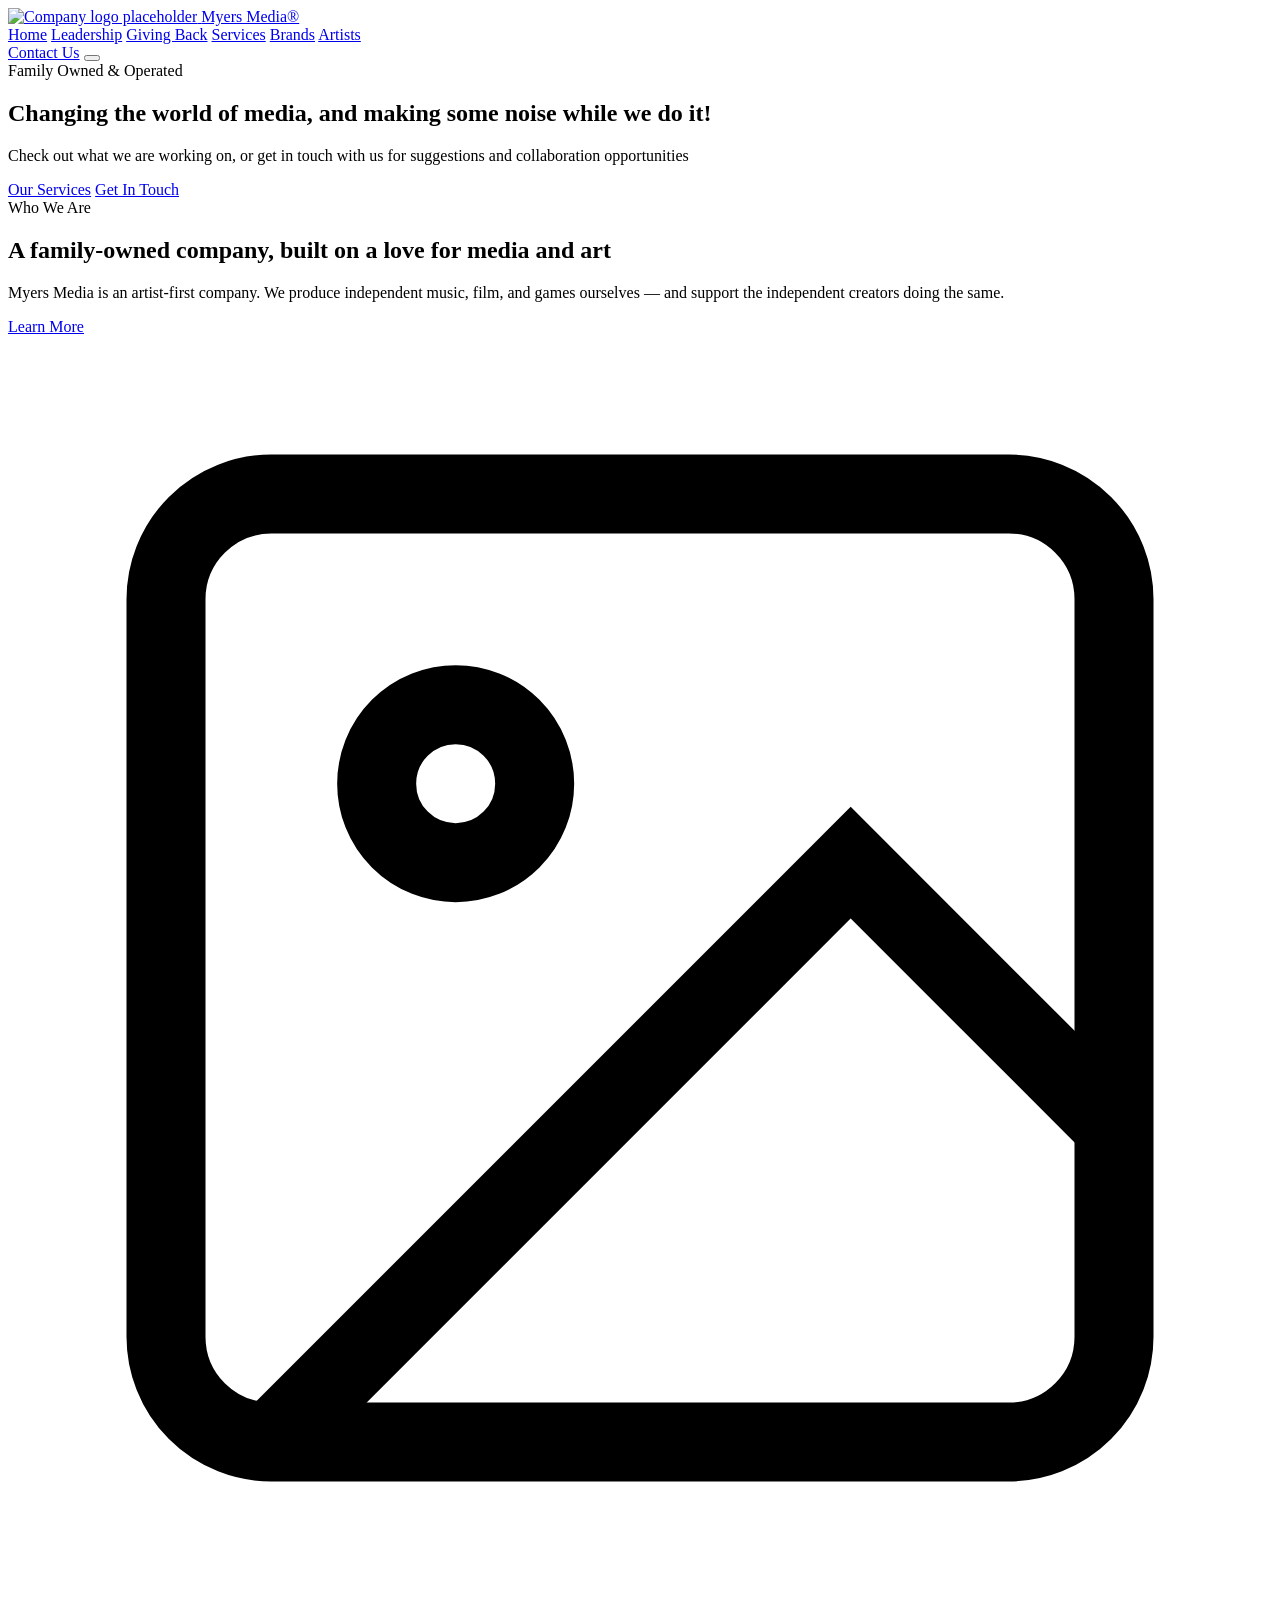
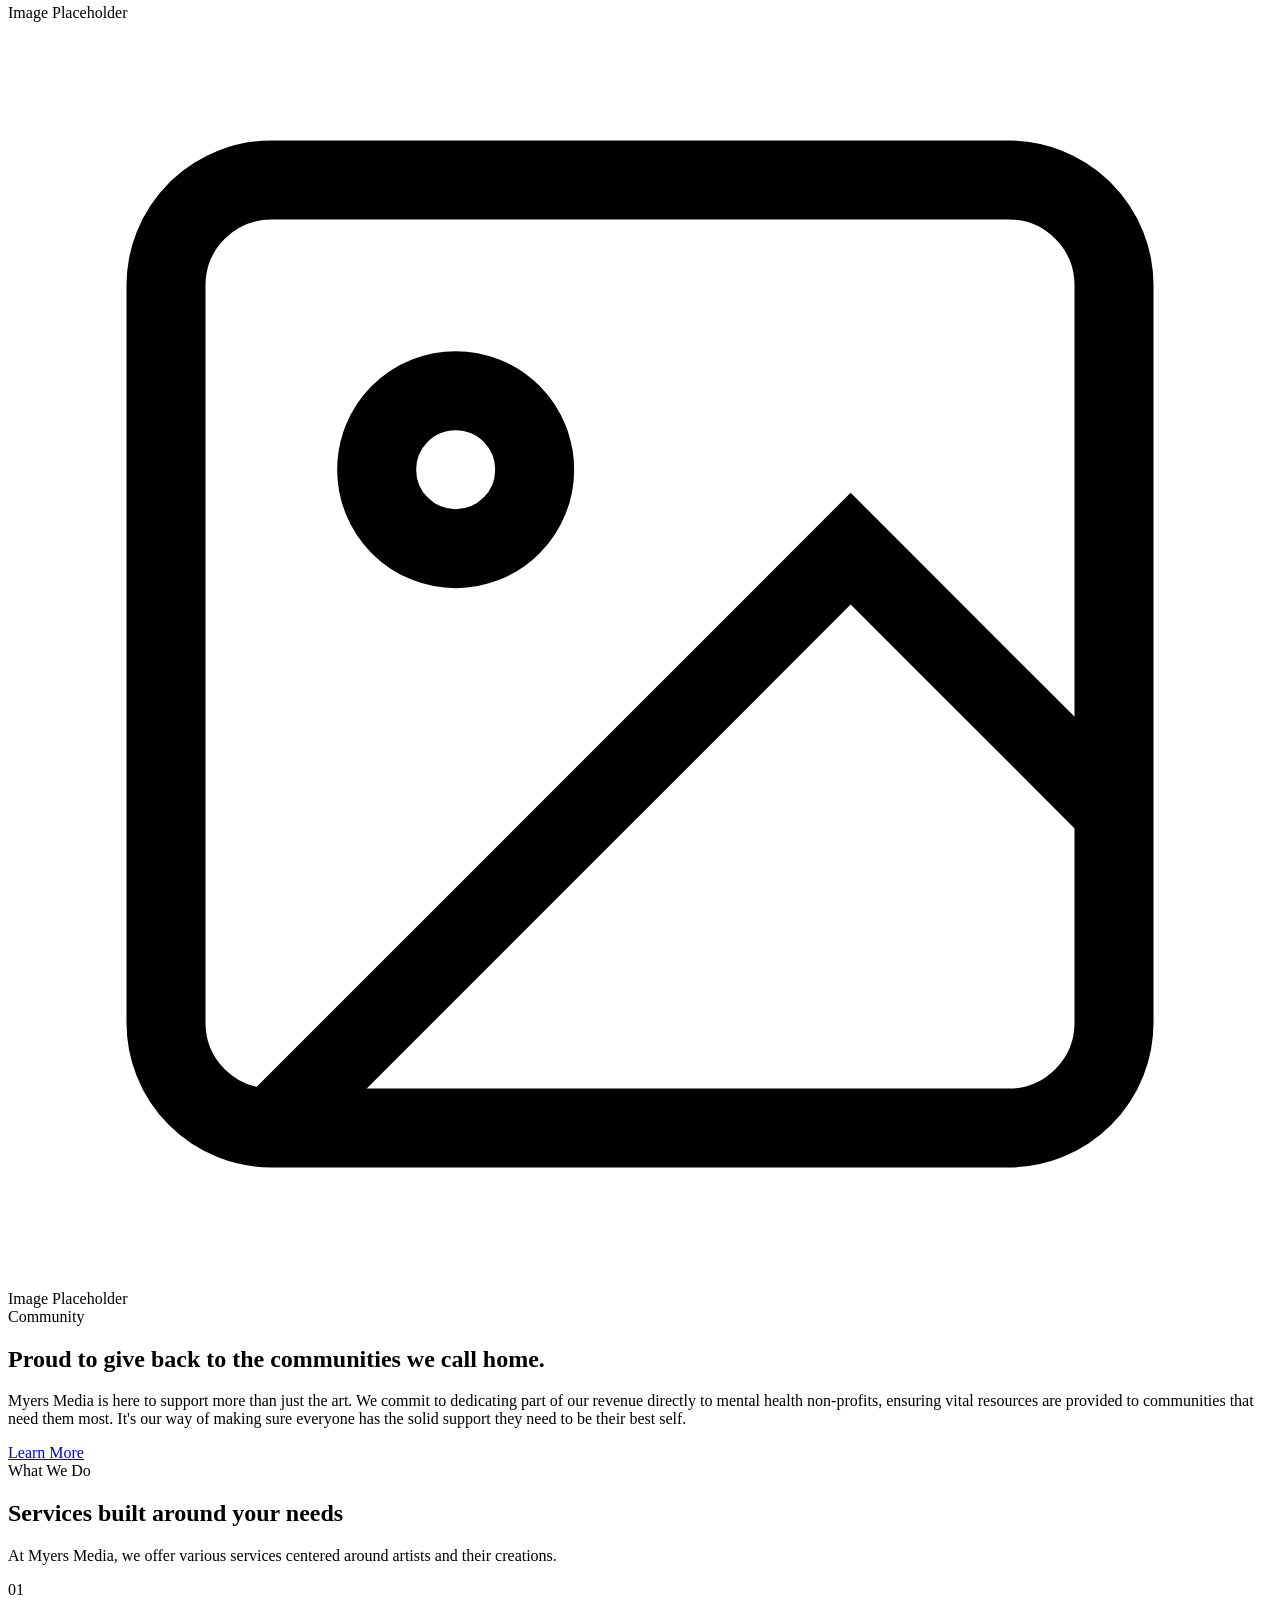
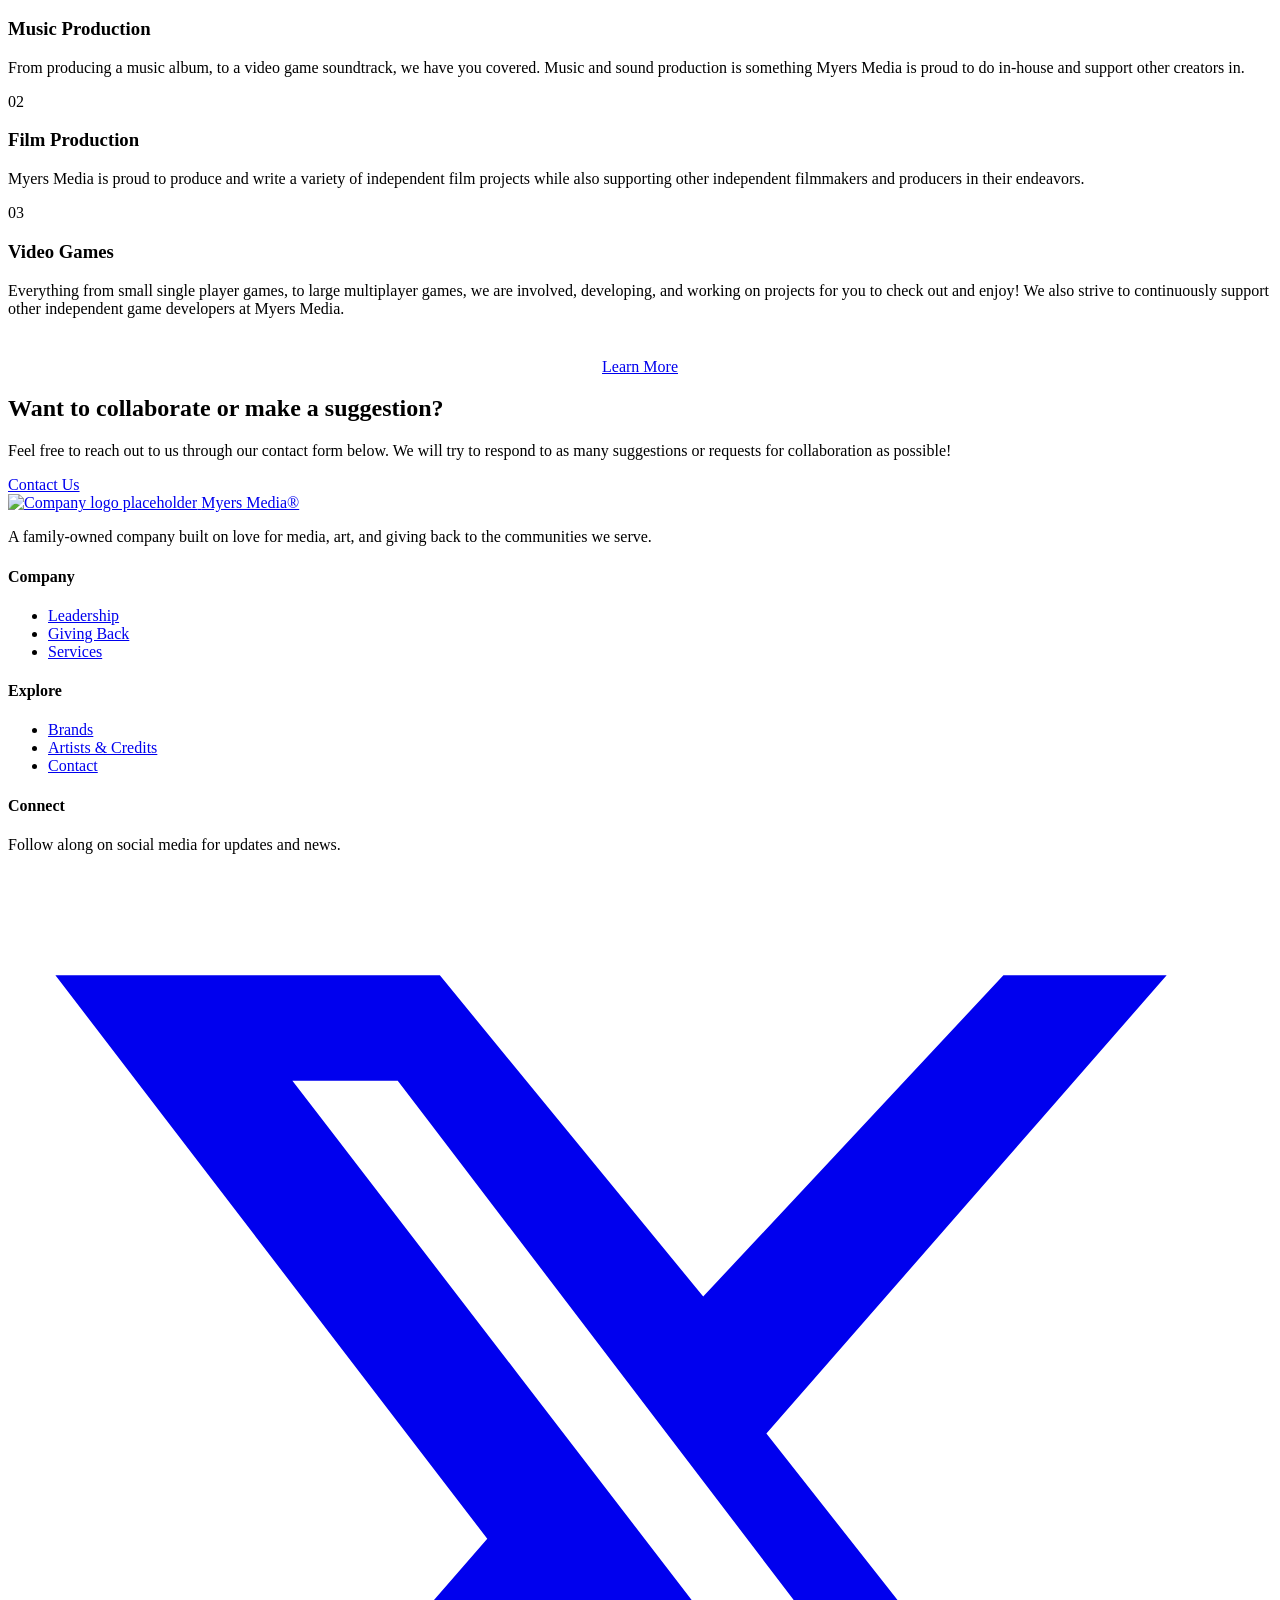
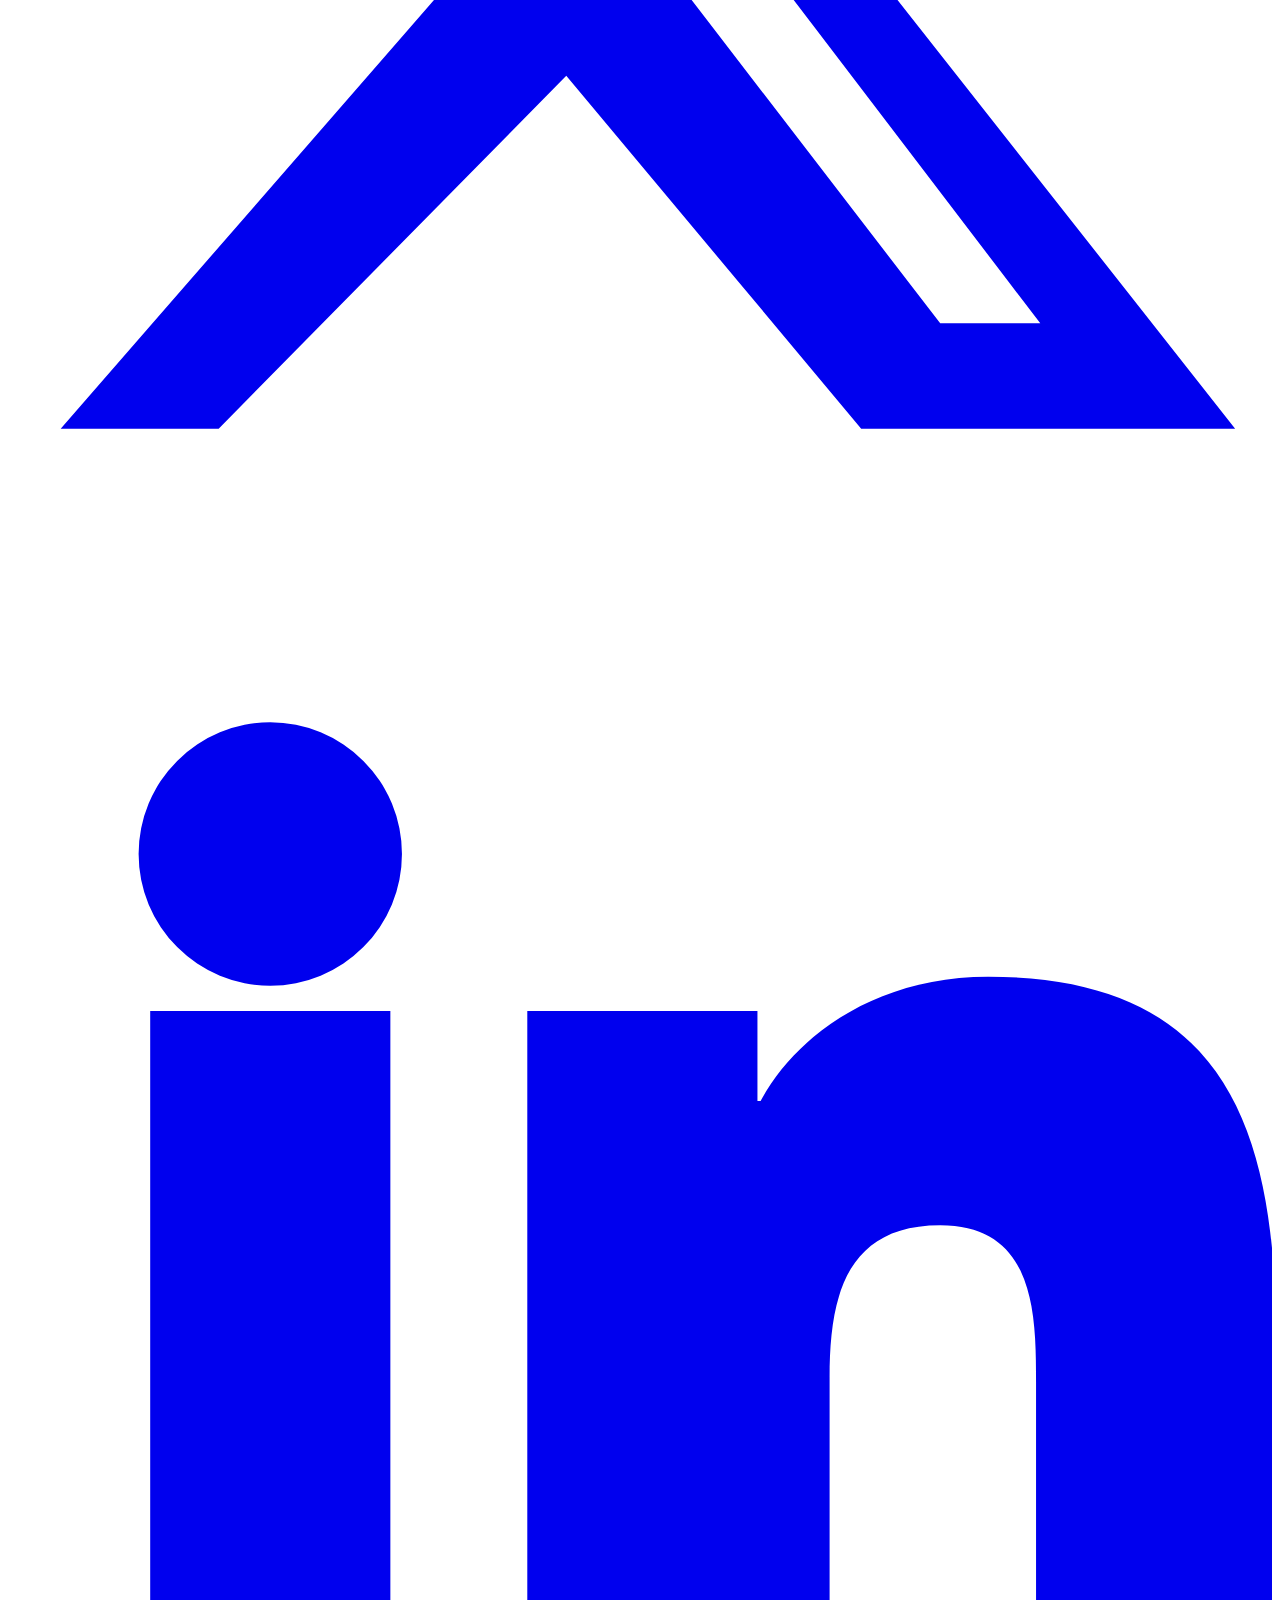
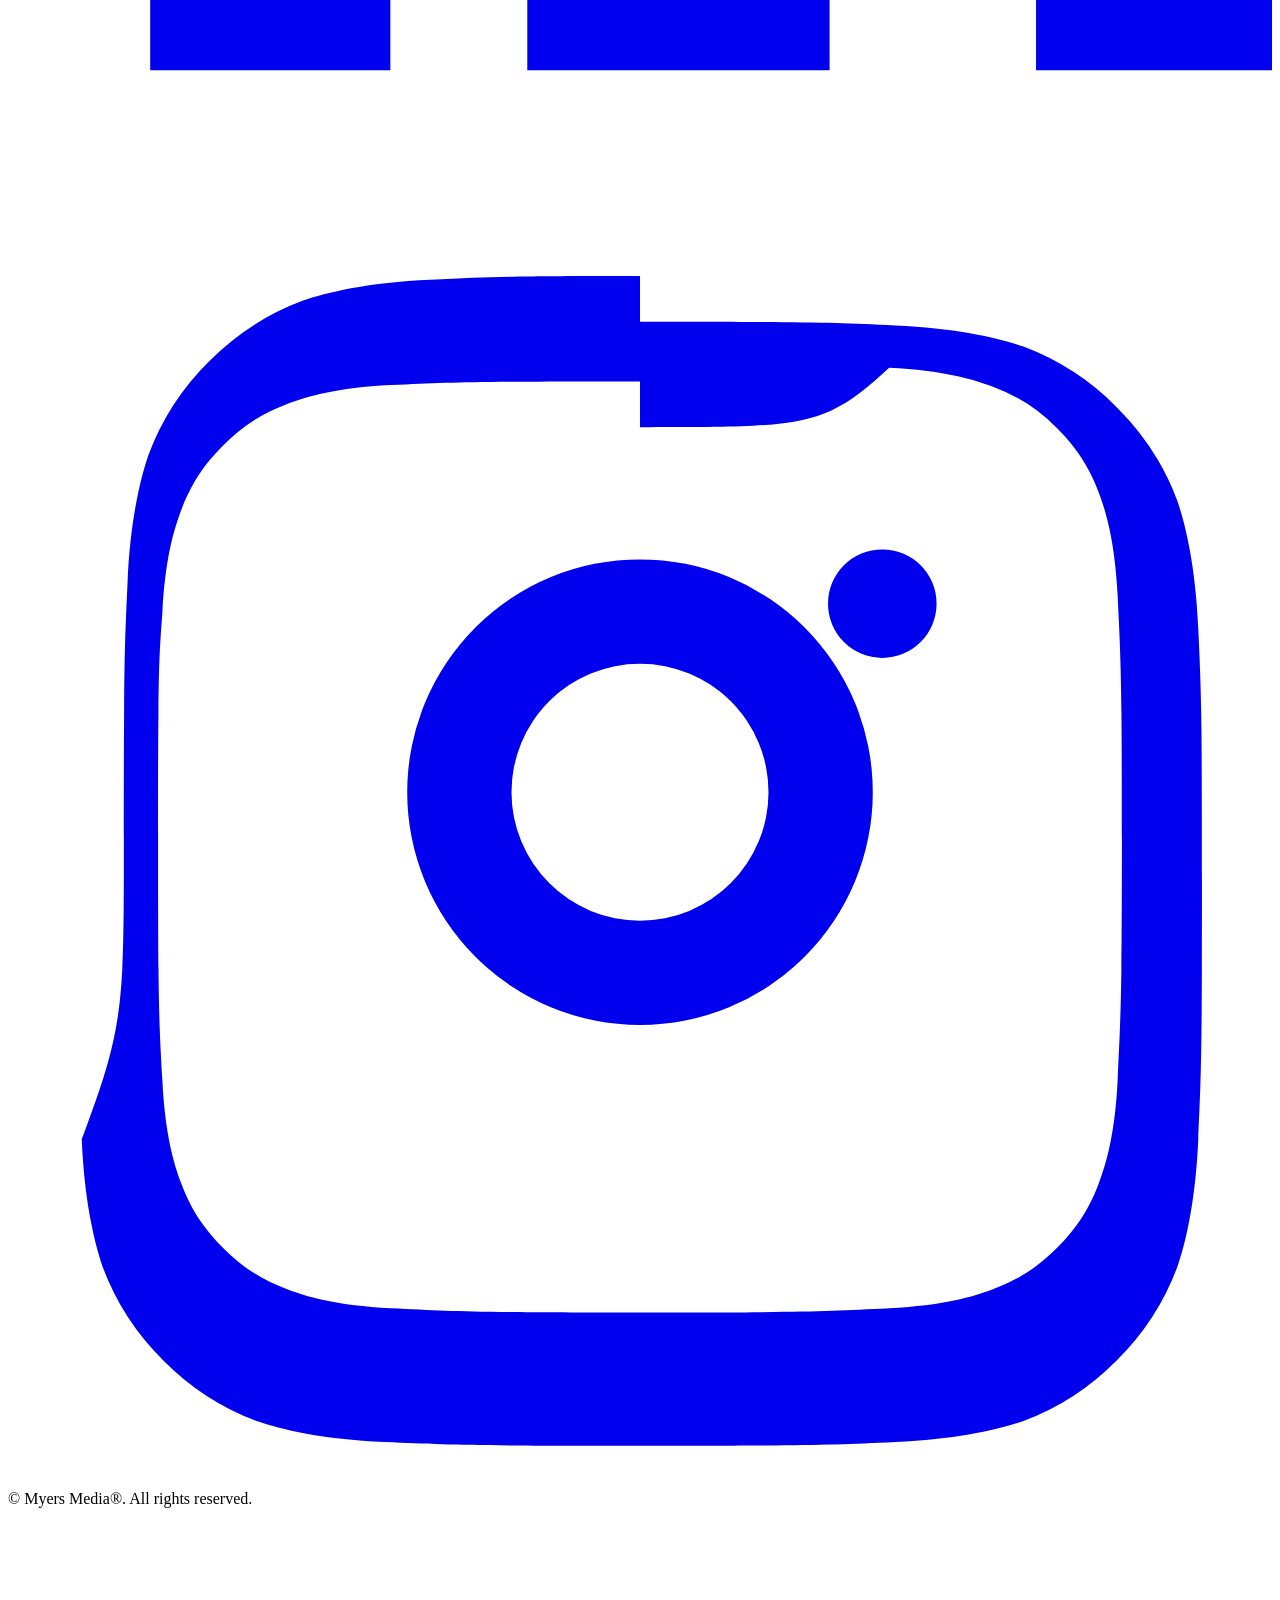
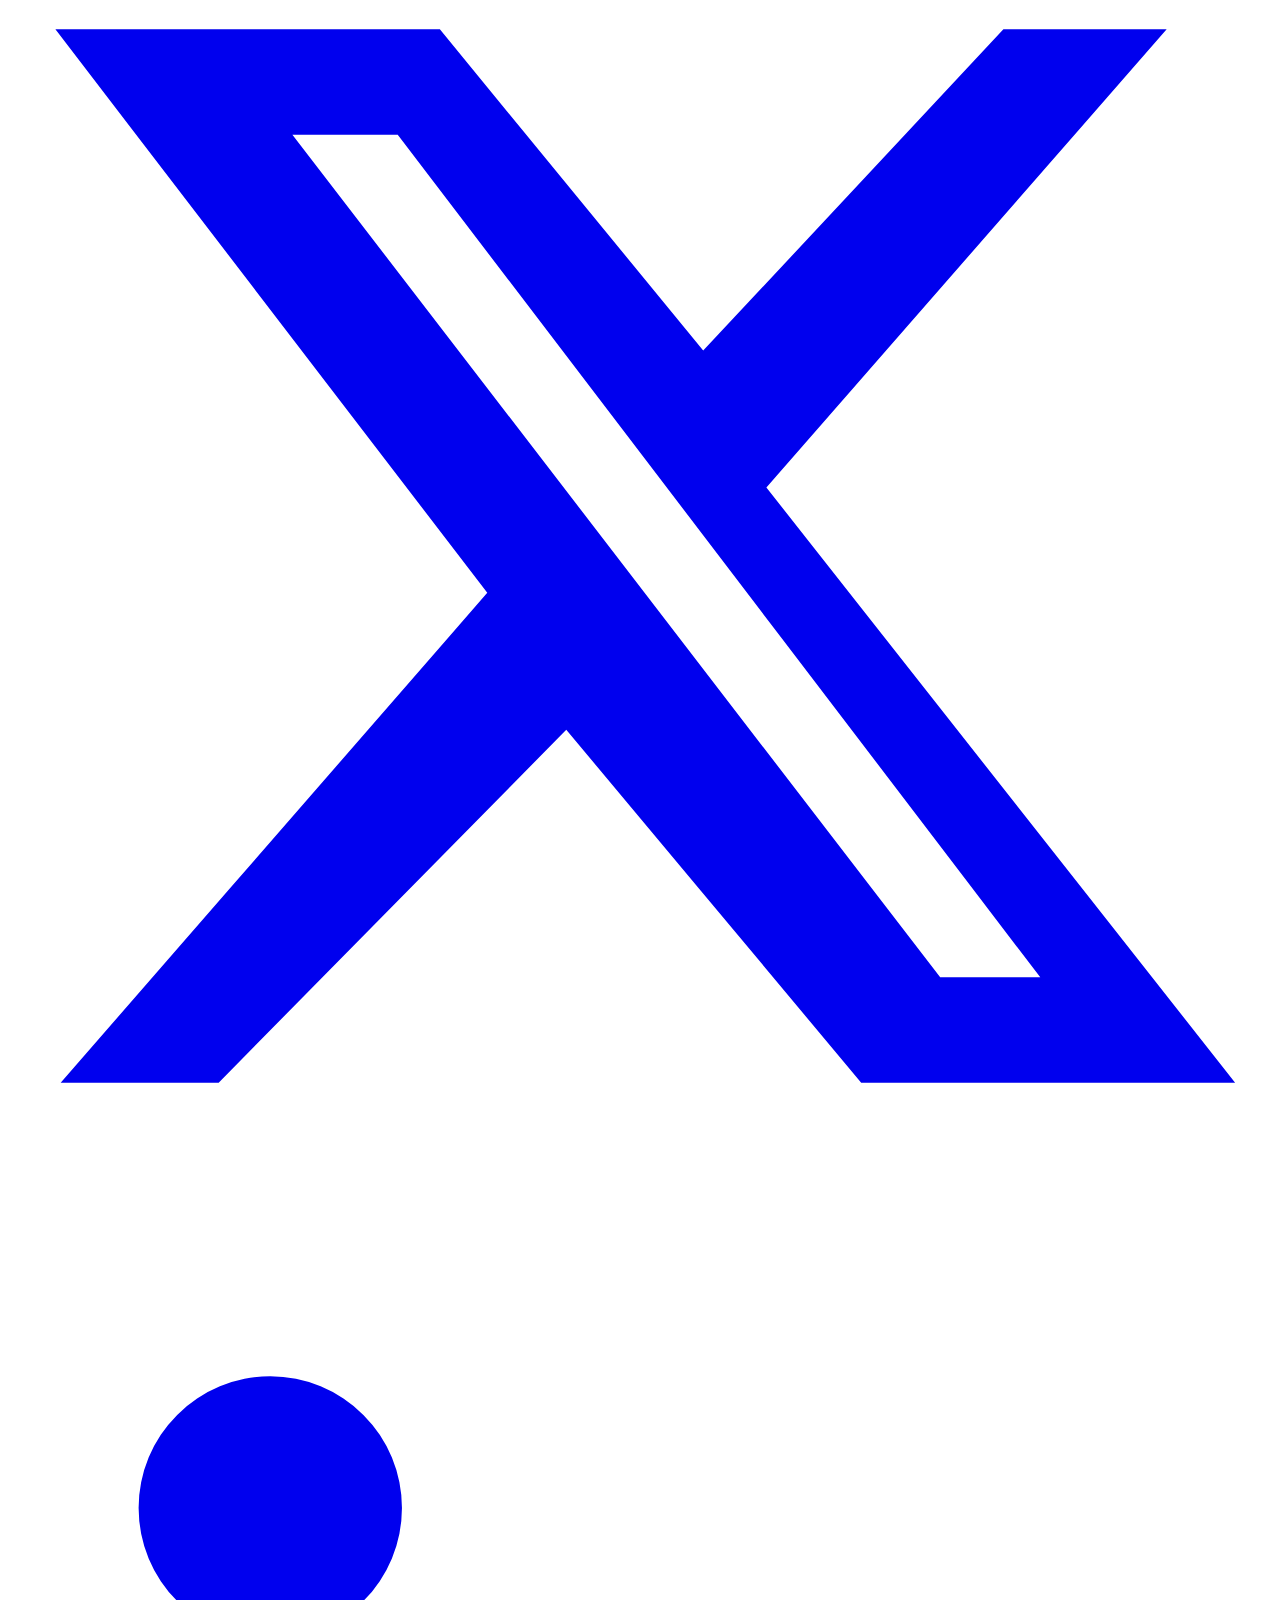
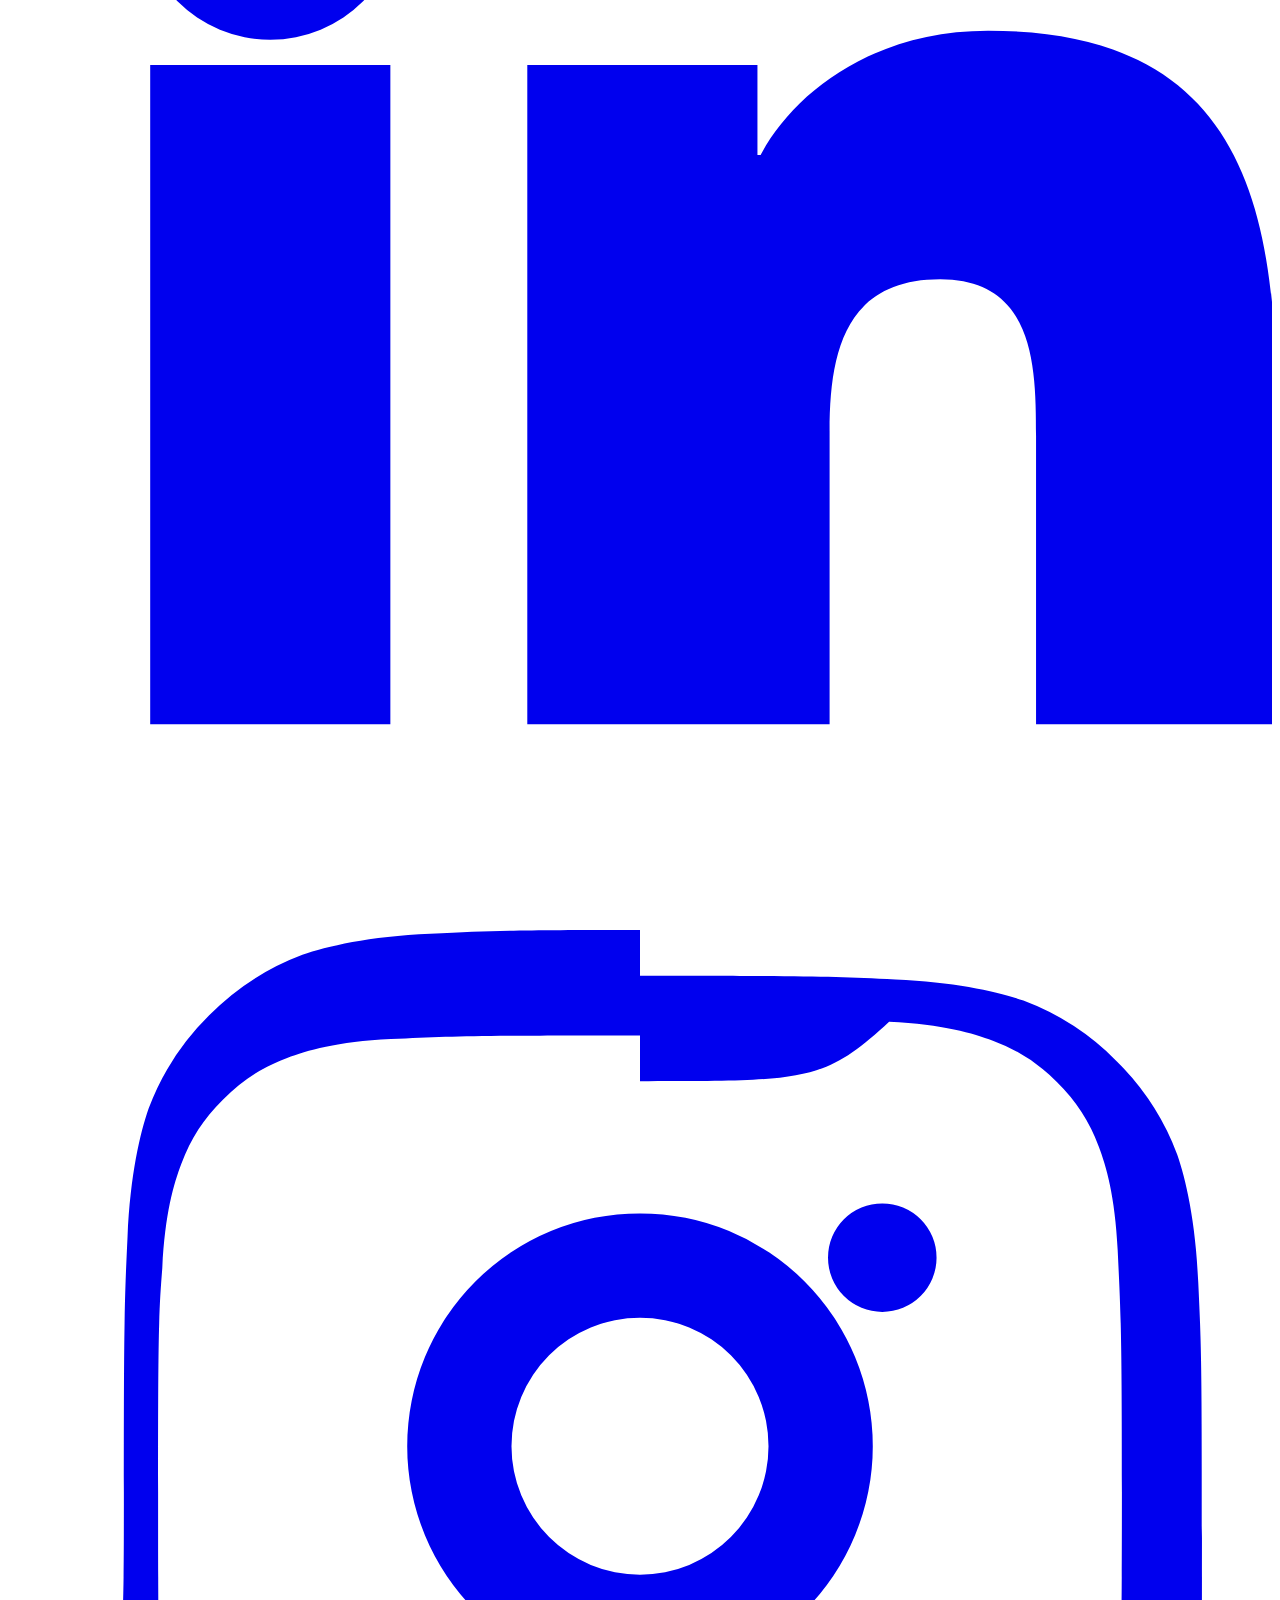
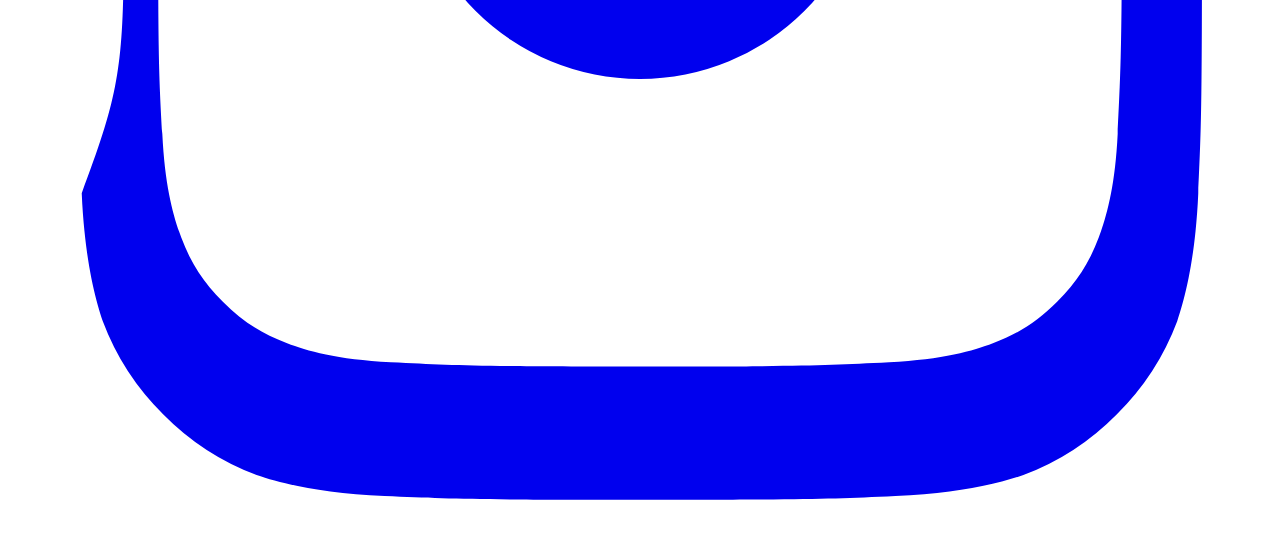
==== commit 8233c687: "Add files via upload" ====
--- a/index.html
+++ b/index.html
@@ -1,182 +1,170 @@
-<!DOCTYPE HTML>
-<html>
-	<head>
-		<title>Myers Media &trade;</title>
-		<meta charset="utf-8" />
-		<meta name="viewport" content="width=device-width, initial-scale=1, user-scalable=no" />
-		<link rel="stylesheet" href="assets/css/main.css" />
-		<noscript><link rel="stylesheet" href="assets/css/noscript.css" /></noscript>
-	</head>
-	<body class="is-preload landing">
-		<div id="page-wrapper">
-
-			<!-- Header -->
-				<header id="header">
-					<h1 id="logo"><a href="index.html">Myers Media LLC</a></h1>
-					<nav id="nav">
-						<ul>
-							<li><a href="index.html">Home</a></li>
-							<li>
-								<a href="#">About</a>
-								<ul>
-									<li><a href="leadership.html">Leadership</a></li>
-									<li><a href="giving-back.html">Giving Back</a></li>
-								</ul>
-							</li>
-							<li><a href="services.html">Services</a></li>
-							<li><a href="contact.html" class="button primary">Contact</a></li>
-						</ul>
-					</nav>
-				</header>
-
-			<!-- Banner -->
-				<section id="banner">
-					<div class="content">
-						<header>
-							<h2>Changing the world of media</h2>
-							<p>And making some noise while we do it!</p>
-						</header>
-						<span class="image"><img src="images/pic01.jpg" alt="" /></span>
-					</div>
-					<a href="#one" class="goto-next scrolly">Next</a>
-				</section>
-
-			<!-- One -->
-				<section id="one" class="spotlight style1 bottom">
-					<span class="image fit main"><img src="images/pic02.jpg" alt="" /></span>
-					<div class="content">
-						<div class="container">
-							<div class="row">
-								<div class="col-4 col-12-medium">
-									<header>
-										<h2>Family owned and operated</h2>
-										<p>Bringing an exhilarating change to the media industry</p>
-									</header>
-								</div>
-								<div class="col-4 col-12-medium">
-									<p>Myers Media LLC is a newly founded, family-owned media 
-									company dedicated to dismantling the entrenched oligopoly 
-									in music ownership and rights. Led by Son and Father duo, 
-									Mason Myers and Joel Myers, the company rejects traditional 
-									industry standards that prioritize corporate and executive 
-									profits over artistic livelihoods. Myers Media's core mission 
-									is a radical commitment to securing sustainable ownership and 
-									livelihood for all artists and creators.</p>
-								</div>
-								<div class="col-4 col-12-medium">
-									<p>The company’s mission is to be artist-first, challenging 
-									established giants whose dated models focus solely on near-term 
-									shareholder profit. Myers Media is driven to implement radical 
-									transparency in royalty accounting and distribution, fundamentally 
-									changing the economics of music to create a more sustainable long-term 
-									value. Our goal is to put power and revenue back into the hands of 
-									creators, granting them greater control and a significantly higher 
-									share of their work’s value, which we believe is the truest path to 
-									success for us, our creators, and our investors.</p>
-								</div>
-							</div>
-						</div>
-					</div>
-					<a href="#two" class="goto-next scrolly">Next</a>
-				</section>
-
-			<!-- Two -->
-				<section id="two" class="spotlight style2 right">
-					<span class="image fit main"><img src="images/pic03.jpg" alt="" /></span>
-					<div class="content">
-						<header>
-							<h2>Giving Back</h2>
-							<p>How Myers Media is commited in giving back to the community</p>
-						</header>
-						<p>We believe in supporting the next generation of talent, so Myers Media is launching a grant program to fund media education and arts programs in local schools. We also commit to dedicating part of our revenue to mental health non-profits, ensuring independent artists, creators, and others have the support they need to thrive.</p>
-						<ul class="actions">
-							<li><a href="#" class="button">Learn More</a></li>
-						</ul>
-					</div>
-					<a href="#three" class="goto-next scrolly">Next</a>
-				</section>
-
-			<!-- Three -->
-				<section id="three" class="spotlight style3 left">
-					<span class="image fit main bottom"><img src="images/pic04.jpg" alt="" /></span>
-					<div class="content">
-						<header>
-							<h2>Media Services</h2>
-							<p>Services provided at Myers Media</p>
-						</header>
-						<p>We are an integrated media and entertainment company committed to empowering artists throughout the entire production cycle. Our core services encompass high-quality music and film production, meticulous music licensing, and the full staging of live entertainment events. We focus on ensuring the artist's vision is faithfully executed while leveraging strategic promotional advertising and business expertise to effectively market, distribute, and monetize their content globally.</p>
-						<ul class="actions">
-							<li><a href="#" class="button">Learn More</a></li>
-						</ul>
-					</div>
-					<a href="#four" class="goto-next scrolly">Next</a>
-				</section>
-
-			<!-- Four -->
-				<section id="four" class="spotlight style2 right">
-					<span class="image fit main"><img src="images/pic03.jpg" alt="" /></span>
-					<div class="content">
-						<header>
-							<h2>Featured content</h2>
-							<p>Featured content from Myers Media and the creators</p>
-						</header>
-						<p>lorem ipsum</p>
-						<ul class="actions special">
-							<li><a href="#" class="button">Return to the top</a></li>
-						</ul>
-					</div>
-				</section>
-			
-			<!-- Five -->
-				<section id="five" class="wrapper style2 special fade">
-					<div class="container">
-						<header>
-							<h2>Changing the world of media</h2>
-							<p>And making some noise while we do it!</p>
-						</header>
-					</div>
-				</section>
-
-			<!-- Footer -->
-				<footer id="footer">
-					<ul class="icons">
-						<li><a href="#" class="icon brands alt fa-twitter"><span class="label">Twitter</span></a></li>
-						<li><a href="#" class="icon brands alt fa-facebook-f"><span class="label">Facebook</span></a></li>
-						<li><a href="#" class="icon brands alt fa-linkedin-in"><span class="label">LinkedIn</span></a></li>
-						<li><a href="#" class="icon brands alt fa-instagram"><span class="label">Instagram</span></a></li>
-					</ul>
-					<ul class="copyright">
-						<li>Copyright &copy; 2025 Myers Media LLC. All rights reserved.</li>
-					</ul>
-					<ul class="copyright">
-						<li>Atlanta, GA</a></li>
-					</ul>
-				</footer>
-
-		</div>
-
-		<!-- Scripts -->
-			<script src="assets/js/jquery.min.js"></script>
-			<script src="assets/js/jquery.scrolly.min.js"></script>
-			<script src="assets/js/jquery.dropotron.min.js"></script>
-			<script src="assets/js/jquery.scrollex.min.js"></script>
-			<script src="assets/js/browser.min.js"></script>
-			<script src="assets/js/breakpoints.min.js"></script>
-			<script src="assets/js/util.js"></script>
-			<script src="assets/js/main.js"></script>
-
-	</body>
-
-</html>
-
-
-
-
-
-
-
-
-
-
-
-
+<!DOCTYPE html>
+<html lang="en">
+<head>
+  <meta charset="UTF-8">
+  <meta name="viewport" content="width=device-width, initial-scale=1.0">
+  <title>Myers Media&reg; | Home</title>
+  <meta name="description" content="Family-owned company delivering trusted services, products, and giving back to our community.">
+  <link rel="stylesheet" href="css/styles.css">
+</head>
+<body>
+  <header class="site-header">
+    <div class="container nav">
+      <a class="nav-brand" href="index.html">
+        <img class="nav-logo" src="images/logo-placeholder.svg" alt="Company logo placeholder">
+        <span>Myers Media&reg;</span>
+      </a>
+      <nav class="nav-links" aria-label="Primary">
+          <a href="index.html" data-page="index.html">Home</a>
+          <a href="about/leadership.html" data-page="leadership.html">Leadership</a>
+          <a href="about/giving-back.html" data-page="giving-back.html">Giving Back</a>
+          <a href="services.html" data-page="services.html">Services</a>
+          <a href="brands.html" data-page="brands.html">Brands</a>
+          <a href="artists.html" data-page="artists.html">Artists</a>
+      </nav>
+      <a class="btn btn-primary nav-cta" href="contact.html">Contact Us</a>
+      <button class="nav-toggle" aria-label="Toggle navigation menu" aria-expanded="false">
+        <span></span>
+      </button>
+    </div>
+  </header>
+
+  <main>
+    <section class="hero">
+      <div class="container">
+        <span class="hero-eyebrow">Family Owned &amp; Operated</span>
+        <h1>Changing the world of media, and making some noise while we do it!</h1>
+        <p>Check out what we are working on, or get in touch with us for suggestions and collaboration opportunities</p>
+        <div class="hero-actions">
+          <a class="btn btn-primary" href="services.html">Our Services</a>
+          <a class="btn btn-outline" href="contact.html">Get In Touch</a>
+        </div>
+      </div>
+    </section>
+
+    <section class="section">
+      <div class="container split">
+        <div>
+          <span class="section-eyebrow">Who We Are</span>
+          <h2>A family-owned company, built on a love for media and art</h2>
+          <p>Myers Media is an artist-first company. We produce independent music, film, and games ourselves — and support the independent creators doing the same.</p>
+          <a class="btn btn-outline" href="about/leadership.html">Learn More</a>
+        </div>
+        <div class="split-media">
+          <div class="placeholder-img">
+                <svg viewBox="0 0 24 24" fill="none" stroke="currentColor" stroke-width="1.5"><rect x="3" y="3" width="18" height="18" rx="2"/><circle cx="8.5" cy="8.5" r="1.5"/><path d="M21 15l-5-5L5 21"/></svg>
+                <span>Image Placeholder</span>
+              </div>
+        </div>
+      </div>
+    </section>
+
+    <section class="section section-alt">
+      <div class="container split">
+        <div class="split-media">
+          <div class="placeholder-img">
+                <svg viewBox="0 0 24 24" fill="none" stroke="currentColor" stroke-width="1.5"><rect x="3" y="3" width="18" height="18" rx="2"/><circle cx="8.5" cy="8.5" r="1.5"/><path d="M21 15l-5-5L5 21"/></svg>
+                <span>Image Placeholder</span>
+              </div>
+        </div>
+        <div>
+          <span class="section-eyebrow">Community</span>
+          <h2>Proud to give back to the communities we call home.</h2>
+          <p>Myers Media is here to support more than just the art. We commit to dedicating part of our revenue directly to mental health non-profits, ensuring vital resources are provided to communities that need them most. It's our way of making sure everyone has the solid support they need to be their best self.</p>
+          <a class="btn btn-outline" href="about/giving-back.html">Learn More</a>
+        </div>
+      </div>
+    </section>
+
+    <section class="section">
+      <div class="container">
+        <div class="section-head center">
+          <span class="section-eyebrow">What We Do</span>
+          <h2>Services built around your needs</h2>
+          <p>At Myers Media, we offer various services centered around artists and their creations.</p>
+        </div>
+        <div class="grid grid-3">
+          <div class="card">
+            <div class="card-icon">01</div>
+            <h3>Music Production</h3>
+            <p>From producing a music album, to a video game soundtrack, we have you covered. Music and sound production is something Myers Media is proud to do in-house and support other creators in.</p>
+          </div>
+          <div class="card">
+            <div class="card-icon">02</div>
+            <h3>Film Production</h3>
+            <p>Myers Media is proud to produce and write a variety of independent film projects while also supporting other independent filmmakers and producers in their endeavors.</p>
+          </div>
+          <div class="card">
+            <div class="card-icon">03</div>
+            <h3>Video Games</h3>
+            <p>Everything from small single player games, to large multiplayer games, we are involved, developing, and working on projects for you to check out and enjoy! We also strive to continuously support other independent game developers at Myers Media.</p>
+          </div>
+        </div>
+        <div style="text-align:center; margin-top:40px;">
+          <a class="btn btn-primary" href="services.html">Learn More</a>
+        </div>
+      </div>
+    </section>
+
+    <section class="section section-alt">
+      <div class="container">
+        <div class="cta-banner">
+          <h2>Want to collaborate or make a suggestion?</h2>
+          <p>Feel free to reach out to us through our contact form below. We will try to respond to as many suggestions or requests for collaboration as possible!</p>
+          <a class="btn btn-primary" href="contact.html">Contact Us</a>
+        </div>
+      </div>
+    </section>
+
+  </main>
+  <footer class="site-footer">
+    <div class="container">
+      <div class="footer-top">
+        <div class="footer-col">
+          <a class="footer-brand" href="index.html">
+            <img class="nav-logo" src="images/logo-placeholder.svg" alt="Company logo placeholder" style="width:36px;height:36px;">
+            <span>Myers Media&reg;</span>
+          </a>
+          <p>A family-owned company built on love for media, art, and giving back to the communities we serve.</p>
+        </div>
+        <div class="footer-col">
+          <h4>Company</h4>
+          <ul>
+            <li><a href="about/leadership.html">Leadership</a></li>
+            <li><a href="about/giving-back.html">Giving Back</a></li>
+            <li><a href="services.html">Services</a></li>
+          </ul>
+        </div>
+        <div class="footer-col">
+          <h4>Explore</h4>
+          <ul>
+            <li><a href="brands.html">Brands</a></li>
+            <li><a href="artists.html">Artists &amp; Credits</a></li>
+            <li><a href="contact.html">Contact</a></li>
+          </ul>
+        </div>
+        <div class="footer-col">
+          <h4>Connect</h4>
+          <p>Follow along on social media for updates and news.</p>
+          <div class="social-links" style="margin-top:14px;">
+            <a href="#" data-social="twitter" aria-label="Twitter / X" target="_blank" rel="noopener"><svg viewBox="0 0 24 24" fill="currentColor" aria-hidden="true"><path d="M18.9 2H22l-7.6 8.7L23.3 22h-7.1l-5.6-6.7L4 22H1l8.1-9.3L0.9 2h7.3l5 6.1L18.9 2Zm-1.2 18h1.9L7.4 4h-2L17.7 20Z"/></svg></a>
+            <a href="#" data-social="linkedin" aria-label="LinkedIn" target="_blank" rel="noopener"><svg viewBox="0 0 24 24" fill="currentColor" aria-hidden="true"><path d="M4.98 3.5A2.5 2.5 0 1 1 2.48 6a2.5 2.5 0 0 1 2.5-2.5ZM2.7 8.98h4.56V21.5H2.7V8.98ZM9.86 8.98h4.37v1.71h.06c.61-1.15 2.1-2.36 4.32-2.36 4.62 0 5.47 3.04 5.47 7v6.17h-4.56v-5.47c0-1.3-.02-2.98-1.82-2.98-1.82 0-2.1 1.42-2.1 2.88v5.57H9.86V8.98Z"/></svg></a>
+            <a href="#" data-social="instagram" aria-label="Instagram" target="_blank" rel="noopener"><svg viewBox="0 0 24 24" fill="currentColor" aria-hidden="true"><path d="M12 2.2c3.2 0 3.58.01 4.85.07 1.17.05 1.97.24 2.43.4a4.9 4.9 0 0 1 1.77 1.15 4.9 4.9 0 0 1 1.15 1.77c.16.46.35 1.26.4 2.43.06 1.27.07 1.65.07 4.85s-.01 3.58-.07 4.85c-.05 1.17-.24 1.97-.4 2.43a4.9 4.9 0 0 1-1.15 1.77 4.9 4.9 0 0 1-1.77 1.15c-.46.16-1.26.35-2.43.4-1.27.06-1.65.07-4.85.07s-3.58-.01-4.85-.07c-1.17-.05-1.97-.24-2.43-.4a4.9 4.9 0 0 1-1.77-1.15 4.9 4.9 0 0 1-1.15-1.77c-.16-.46-.35-1.26-.4-2.43C2.21 15.58 2.2 15.2 2.2 12s.01-3.58.07-4.85c.05-1.17.24-1.97.4-2.43a4.9 4.9 0 0 1 1.15-1.77A4.9 4.9 0 0 1 5.59 1.8c.46-.16 1.26-.35 2.43-.4C9.29 1.34 9.67 1.33 12 1.33m0 2c-3.15 0-3.5.01-4.73.07-1.03.05-1.6.22-1.97.36-.5.19-.85.42-1.22.79-.37.37-.6.72-.79 1.22-.14.37-.31.94-.36 1.97C2.86 8.64 2.85 8.99 2.85 12s.01 3.36.08 4.59c.05 1.03.22 1.6.36 1.97.19.5.42.85.79 1.22.37.37.72.6 1.22.79.37.14.94.31 1.97.36 1.23.06 1.58.08 4.73.08s3.5-.02 4.73-.08c1.03-.05 1.6-.22 1.97-.36.5-.19.85-.42 1.22-.79.37-.37.6-.72.79-1.22.14-.37.31-.94.36-1.97.06-1.23.08-1.58.08-4.59s-.02-3.36-.08-4.59c-.05-1.03-.22-1.6-.36-1.97a3.3 3.3 0 0 0-.79-1.22 3.3 3.3 0 0 0-1.22-.79c-.37-.14-.94-.31-1.97-.36C15.5 4.21 15.15 4.2 12 4.2Zm0 3.38a4.42 4.42 0 1 1 0 8.84 4.42 4.42 0 0 1 0-8.84Zm0 1.98a2.44 2.44 0 1 0 0 4.88 2.44 2.44 0 0 0 0-4.88Zm4.6-2.17a1.03 1.03 0 1 1 0 2.06 1.03 1.03 0 0 1 0-2.06Z"/></svg></a>
+          </div>
+        </div>
+      </div>
+      <div class="footer-bottom">
+        <p class="footer-copy">&copy; <span data-year></span> Myers Media&reg;. All rights reserved.</p>
+        <div class="social-links">
+          <a href="#" data-social="twitter" aria-label="Twitter / X" target="_blank" rel="noopener"><svg viewBox="0 0 24 24" fill="currentColor" aria-hidden="true"><path d="M18.9 2H22l-7.6 8.7L23.3 22h-7.1l-5.6-6.7L4 22H1l8.1-9.3L0.9 2h7.3l5 6.1L18.9 2Zm-1.2 18h1.9L7.4 4h-2L17.7 20Z"/></svg></a>
+          <a href="#" data-social="linkedin" aria-label="LinkedIn" target="_blank" rel="noopener"><svg viewBox="0 0 24 24" fill="currentColor" aria-hidden="true"><path d="M4.98 3.5A2.5 2.5 0 1 1 2.48 6a2.5 2.5 0 0 1 2.5-2.5ZM2.7 8.98h4.56V21.5H2.7V8.98ZM9.86 8.98h4.37v1.71h.06c.61-1.15 2.1-2.36 4.32-2.36 4.62 0 5.47 3.04 5.47 7v6.17h-4.56v-5.47c0-1.3-.02-2.98-1.82-2.98-1.82 0-2.1 1.42-2.1 2.88v5.57H9.86V8.98Z"/></svg></a>
+          <a href="#" data-social="instagram" aria-label="Instagram" target="_blank" rel="noopener"><svg viewBox="0 0 24 24" fill="currentColor" aria-hidden="true"><path d="M12 2.2c3.2 0 3.58.01 4.85.07 1.17.05 1.97.24 2.43.4a4.9 4.9 0 0 1 1.77 1.15 4.9 4.9 0 0 1 1.15 1.77c.16.46.35 1.26.4 2.43.06 1.27.07 1.65.07 4.85s-.01 3.58-.07 4.85c-.05 1.17-.24 1.97-.4 2.43a4.9 4.9 0 0 1-1.15 1.77 4.9 4.9 0 0 1-1.77 1.15c-.46.16-1.26.35-2.43.4-1.27.06-1.65.07-4.85.07s-3.58-.01-4.85-.07c-1.17-.05-1.97-.24-2.43-.4a4.9 4.9 0 0 1-1.77-1.15 4.9 4.9 0 0 1-1.15-1.77c-.16-.46-.35-1.26-.4-2.43C2.21 15.58 2.2 15.2 2.2 12s.01-3.58.07-4.85c.05-1.17.24-1.97.4-2.43a4.9 4.9 0 0 1 1.15-1.77A4.9 4.9 0 0 1 5.59 1.8c.46-.16 1.26-.35 2.43-.4C9.29 1.34 9.67 1.33 12 1.33m0 2c-3.15 0-3.5.01-4.73.07-1.03.05-1.6.22-1.97.36-.5.19-.85.42-1.22.79-.37.37-.6.72-.79 1.22-.14.37-.31.94-.36 1.97C2.86 8.64 2.85 8.99 2.85 12s.01 3.36.08 4.59c.05 1.03.22 1.6.36 1.97.19.5.42.85.79 1.22.37.37.72.6 1.22.79.37.14.94.31 1.97.36 1.23.06 1.58.08 4.73.08s3.5-.02 4.73-.08c1.03-.05 1.6-.22 1.97-.36.5-.19.85-.42 1.22-.79.37-.37.6-.72.79-1.22.14-.37.31-.94.36-1.97.06-1.23.08-1.58.08-4.59s-.02-3.36-.08-4.59c-.05-1.03-.22-1.6-.36-1.97a3.3 3.3 0 0 0-.79-1.22 3.3 3.3 0 0 0-1.22-.79c-.37-.14-.94-.31-1.97-.36C15.5 4.21 15.15 4.2 12 4.2Zm0 3.38a4.42 4.42 0 1 1 0 8.84 4.42 4.42 0 0 1 0-8.84Zm0 1.98a2.44 2.44 0 1 0 0 4.88 2.44 2.44 0 0 0 0-4.88Zm4.6-2.17a1.03 1.03 0 1 1 0 2.06 1.03 1.03 0 0 1 0-2.06Z"/></svg></a>
+        </div>
+      </div>
+    </div>
+  </footer>
+
+  <script src="js/config.js"></script>
+  <script src="js/main.js"></script>
+</body>
+</html>
